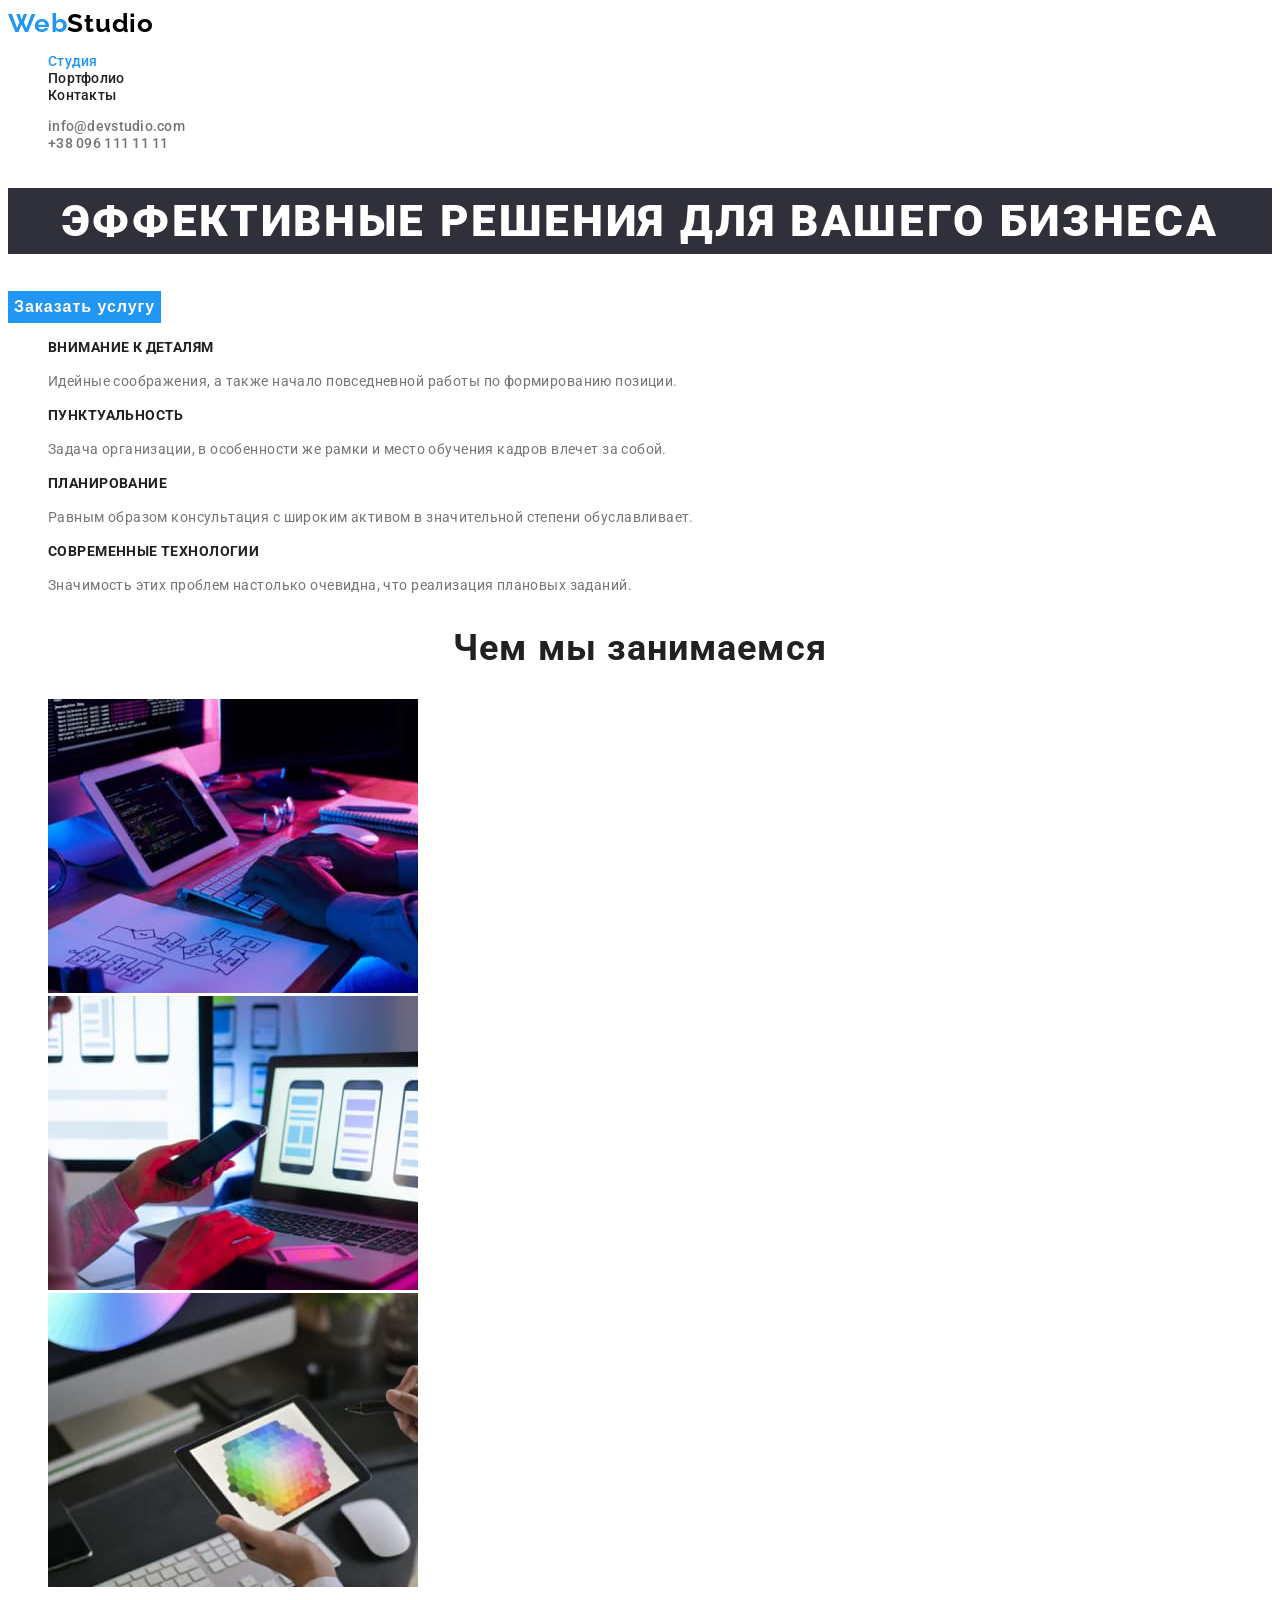
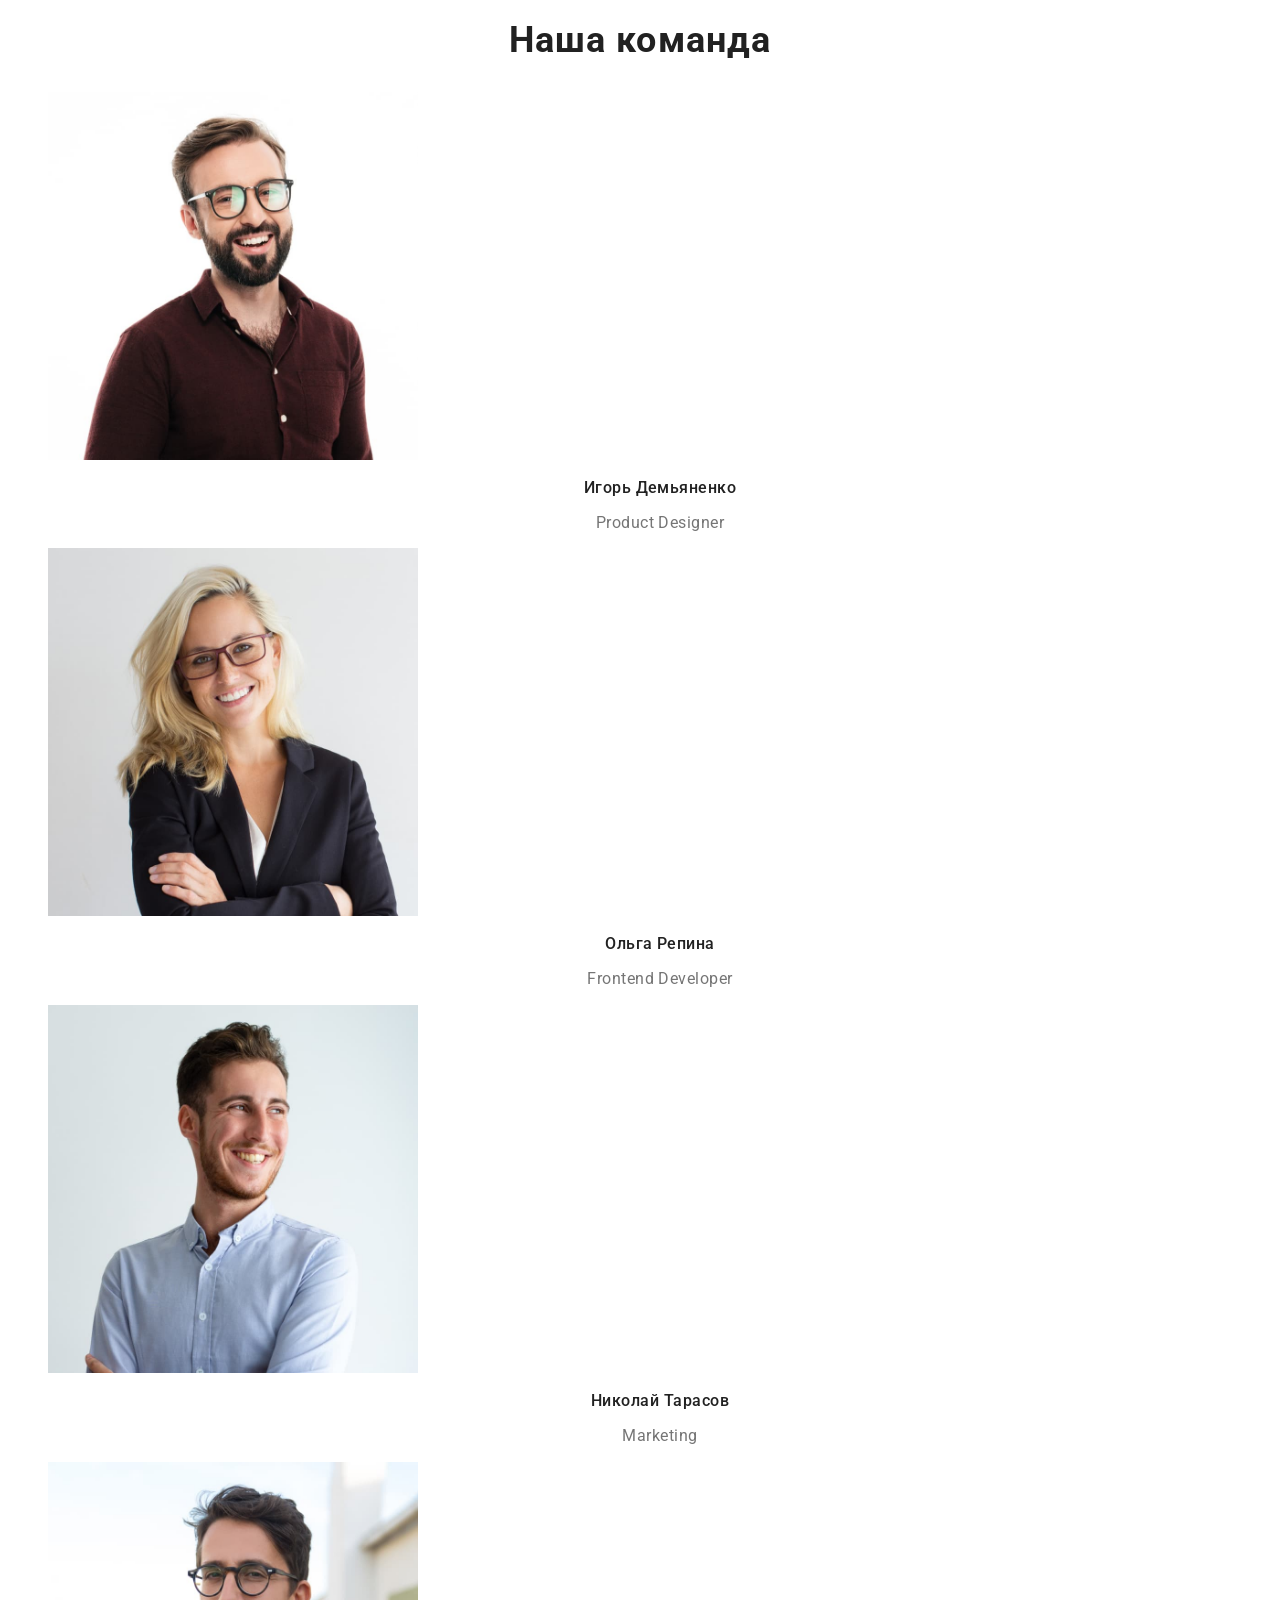
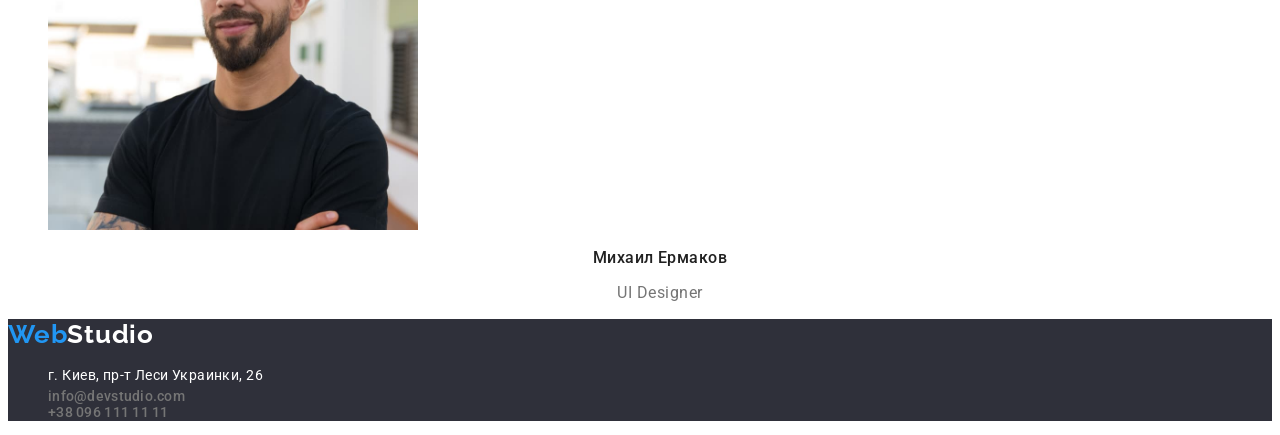
==== index.html @ 2f98281a "Fixed bugs" ====
<!DOCTYPE html>
<html lang="ru">

<head>
    <meta charset="UTF-8" />
    <meta http-equiv="X-UA-Compatible" content="IE=edge" />
    <meta name="viewport" content="width=device-width, initial-scale=1.0" />
    <title>Студія</title>
    <link rel="preconnect" href="https://fonts.googleapis.com" />
    <link rel="preconnect" href="https://fonts.gstatic.com" crossorigin />
    <link href="https://fonts.googleapis.com/css2?family=Raleway:wght@700&family=Roboto:wght@400;500;700;900&display=swap"
        rel="stylesheet" />
    <link rel="stylesheet" href="./css/styles.css" />
</head>

<body>
    <!-- HEADER-->
    <header class="page-header">
        <nav class="page-nav">
            <a class="logo-link link" href="index.html" lang="en">Web<span class="logo-heater">Studio</span></a>
            <ul class="menu list">
                <li class="menu-item"><a class="menu-link current list link" href="index.html">Студия</a></li>
                <li class="menu-item"><a class="menu-link list link" href="portfolio.html">Портфолио</a></li>
                <li class="menu-item"><a class="menu-link list link" href="contact.html">Контакты</a></li>
            </ul>
        </nav>

        <ul class="list">
            <li><a class="contact-list link" href="mailto:info@devstudio.com">info@devstudio.com</a></li>
            <li><a class="contact-list link " href="tel:+380961111111">+38 096 111 11 11</a></li>
        </ul>
    </header>
    <!--MAIN-->
    <main>
        <!--HERO-->
        <section>
            <h1 class="hero-title">Эффективные решения для вашего бизнеса</h1>
            <button class="modal-btn" type="button">Заказать услугу</button>
        </section>
        <!--ABOUT-->
        <section class="about" >
            <h2 class="about-title"></h2>
            <ul class="about-list list">
                <li>
                    <h3 class="about-titile-item">Внимание к деталям</h3>
                    <p class="about-paragraph">Идейные соображения, а также начало повседневной работы по формированию позиции.</p>
                </li>
                <li>
                    <h3 class="about-titile-item">Пунктуальность</h3>
                    <p class="about-paragraph">Задача организации, в особенности же рамки и место обучения кадров влечет за собой.</p>
                </li>
                <li>
                    <h3 class="about-titile-item">Планирование</h3>
                    <p class="about-paragraph">Равным образом консультация с широким активом в значительной степени обуславливает.</p>
                </li>
                <li>
                    <h3 class="about-titile-item">Современные технологии</h3>
                    <p class="about-paragraph">Значимость этих проблем настолько очевидна, что реализация плановых заданий.</p>
                </li>
            </ul>
        </section>
        <!--WORK-->
        <section>
            <h2 class="work-team-titile">Чем мы занимаемся</h2>
            <ul class="list">
                <li>
                    <img class="work-img" src="./images/about/img0.jpg" alt="человек печатает на компьютере" width="370px" height="294px">
                </li>
                <li>
                    <img class="work-img" src="./images/about/img1.jpg" alt="человек печатает на компьютере и смотрит на смартфон" width="370px" height="294px">
                </li>
                <li>
                    <img class="work-img" src="./images/about/img2.jpg" alt="человек рисует на планшете" width="370px" height="294px">
                </li>
            </ul>
        </section>
        <!--TEAM-->
        <section>
            <h2 class="work-team-titile">Наша команда</h2>
            <ul class="list">
                <li>
                    <img class="team-img" src="./images/team/igor.jpg" alt="Фото Игорь Демьяненко" width="370px" height="368px"/>
                    <h3 class="team-titile">Игорь Демьяненко</h3>
                    <p class="team-paragraph" lang="en">Product Designer</p>
                </li>
                <li>
                    <img class="team-img" src="./images/team/olga.jpg" alt="Фото Ольга Репина" width="370px" height="368px"/>
                    <h3 class="team-titile">Ольга Репина</h3>
                    <p class="team-paragraph" lang="en">Frontend Developer</p>
                </li>
                <li>
                    <img class="team-img" src="./images/team/nikolay.jpg" alt="Фото Николай Тарасов" width="370px" height="368px"/>
                    <h3 class="team-titile">Николай Тарасов</h3>
                    <p class="team-paragraph" lang="en">Marketing</p>
                </li>
                <li>
                    <img class="team-img" src="./images/team/mixail.jpg" alt="Фото Михаил Ермаков" width="370px" height="368px"/>
                    <h3 class="team-titile">Михаил Ермаков</h3>
                    <p class="team-paragraph" lang="en">UI Designer</p>
                </li>
            </ul>
        </section>
    </main>
    <!--FOOTER-->
    <footer class="footer-text">
        <a class="logo-link link" href="index.html" lang="en">Web<span class="logo-footer">Studio</span></a>
        <address class="">
            <ul class="list">
                <li><a class="contact-adress list link" href="https://goo.gl/maps/ARjSeqXz5D1srHnS8" target="_blank" rel="noopener noreferrer">г. Киев, пр-т Леси Украинки, 26</a></li>
                <li><a class="contact-list list link" href="mailto:info@devstudio.com">info@devstudio.com</a></li>
                <li><a class="contact-list list link" href="tel:+380961111111">+38 096 111 11 11</a></li>
            </ul>
        </address>
    </footer>
</body>

</html>
---- css/styles.css ----
:root {
    --primary-font: 'Roboto',sans-serif;
    --secondary-font: 'Raleway', sans-serif;
    --primary-text-color: #212121;
    --secondary-text-color: #757575;
    --ternary-text-color: #FFFFFF;
    --quaternary-text-color: #2196F3;
    --primary-background: #FFFFFF;
    --secondary-background: #2F303A;
    --ternary-bacground: #2196F3;
    --quaternary-bacground: #000000;
}

.list {
    list-style: none;
}

.link {
    text-decoration: none;
}
/* ============ INDEX.HTML==============*/

/* BODY */
body {
    font-family: var(--primary-font);
    font-size: 14px;
    letter-spacing: 0.03em;
}
/* ================= HEADER ================= */

.logo-link {
    font-family: var(--secondary-font);
    font-weight: 700;
    font-size: 26px;
    line-height: 1.19;
    letter-spacing: 0.03em;
    color: var(--ternary-bacground);
}

.logo-heater{
    color: var(--quaternary-bacground);
}

.menu-link {
    font-weight: 500;
    font-size: 14px;
    line-height: 1.14;
    letter-spacing: 0.02em;
    color: var(--primary-text-color);
    list-style: none;
    text-decoration: none;
}

.menu-link:hover, 
.menu-link:focus {
    color: var(--quaternary-text-color);
}

.menu-link.current {
    color: var(--quaternary-text-color);
}

.contact-list {
    font-style: normal;
    font-weight: 500;
    font-size: 14px;
    line-height: 1.14;
    letter-spacing: 0.02em;
    color: var(--secondary-text-color);

}

.contact-list:hover,
.contact-list:focus {
    color: var(--quaternary-text-color);
}

/* ================= /HEADER  ================= */

/* =================  MAIN  ================= */

/*  ================= HERO  ================= */
.hero-title {
    font-weight: 900;
    font-size: 44px;
    line-height: 1.5;
    letter-spacing: 0.06em;
    text-transform: uppercase;
    text-align: center;
    color: var(--ternary-text-color);
    background: var(--secondary-background);
}

.modal-btn {
    font-weight: 700;
    font-size: 16px;
    line-height: 1.87;
    display: flex;
    align-items: center;
    text-align: center;
    letter-spacing: 0.06em;
    color: var(--ternary-text-color);
    background: var(--ternary-bacground);
    cursor:pointer;
    border-style: none;
}

/*  ================= /HERO  ================= */

/*  ================= ABOUT  ================= */
.about-titel {
    display: none;
}

.about-titile-item {
    font-weight: 700;
    font-size: 14px;
    line-height: 1.14;
    letter-spacing: 0.03em;
    text-transform: uppercase;
    color: var(--primary-text-color);
}

.about-paragraph {
    font-size: 14px;
    line-height: 1.71;
    letter-spacing: 0.03em;
    color: var(--secondary-text-color);
}
/*  ================= /ABOUT  =================*/

/*  ================= WORK  =================*/
.work-team-titile {
    font-weight: 700;
    font-size: 36px;
    line-height: 1.16;
    text-align: center;
    letter-spacing: 0.03em;
    color: var(--primary-text-color);
}

/*  ================= /WORK  =================*/

/* ================= TEAM  ================= */
.team-titile {
    font-weight: 500;
    font-size: 16px;
    line-height: 1.18;
    text-align: center;
    letter-spacing: 0.03em;
    color: var(--primary-text-color);
}

.team-paragraph{
    font-size: 16px;
    line-height: 1.18;
    text-align: center;
    letter-spacing: 0.03em;
    color: var(--secondary-text-color);
}
/* ================= /TEAM  ================= */
/*  ================= /MAIN  ================= */
/* /BODY */

/*  ================= FOOTER  ================= */
.footer-text {
    list-style: none;
    text-decoration: none;
    background: var(--secondary-background);
}

.logo-footer {
    color: var(--ternary-text-color);
}

.contact-adress {
    font-style: normal;
    font-size: 14px;
    line-height: 1.71;
    letter-spacing: 0.03em;
    color: var(--ternary-text-color);
}

.contact-adress:hover,
.contact-adress:focus {
    color: var(--quaternary-text-color);
}
/*  ================= /FOOTER  =================*/
/* ============ /INDEX.html ============ */

/* ============ PORTFOLIO.html ============ */

.menu-btn {
    font-weight: 500;
    font-size: 16px;
    line-height: 1.62;
    text-align: center;
    letter-spacing: 0.03em;
    color: var(--primary-text-color);
    cursor: pointer;
    border-style: none;
}

.menu-btn:hover,
.menu-btn:focus {
    color: var(--ternary-text-color);
    background: var(--quaternary-text-color);
}

/* ============ PORTFOLIO ============ */ 
.portfolio-titile {
    font-weight: 700;
    font-size: 18px;
    line-height: 2;
    letter-spacing: 0.06em;
    color: var(--primary-text-color);
    text-decoration: none;
}

.portfolio-paragraph {
    font-size: 16px;
    line-height: 1.67;
    letter-spacing: 0.03em;
    color: var(--secondary-text-color);
    text-decoration: none;
}

/* ============ /PORTFOLIO.html ============ */
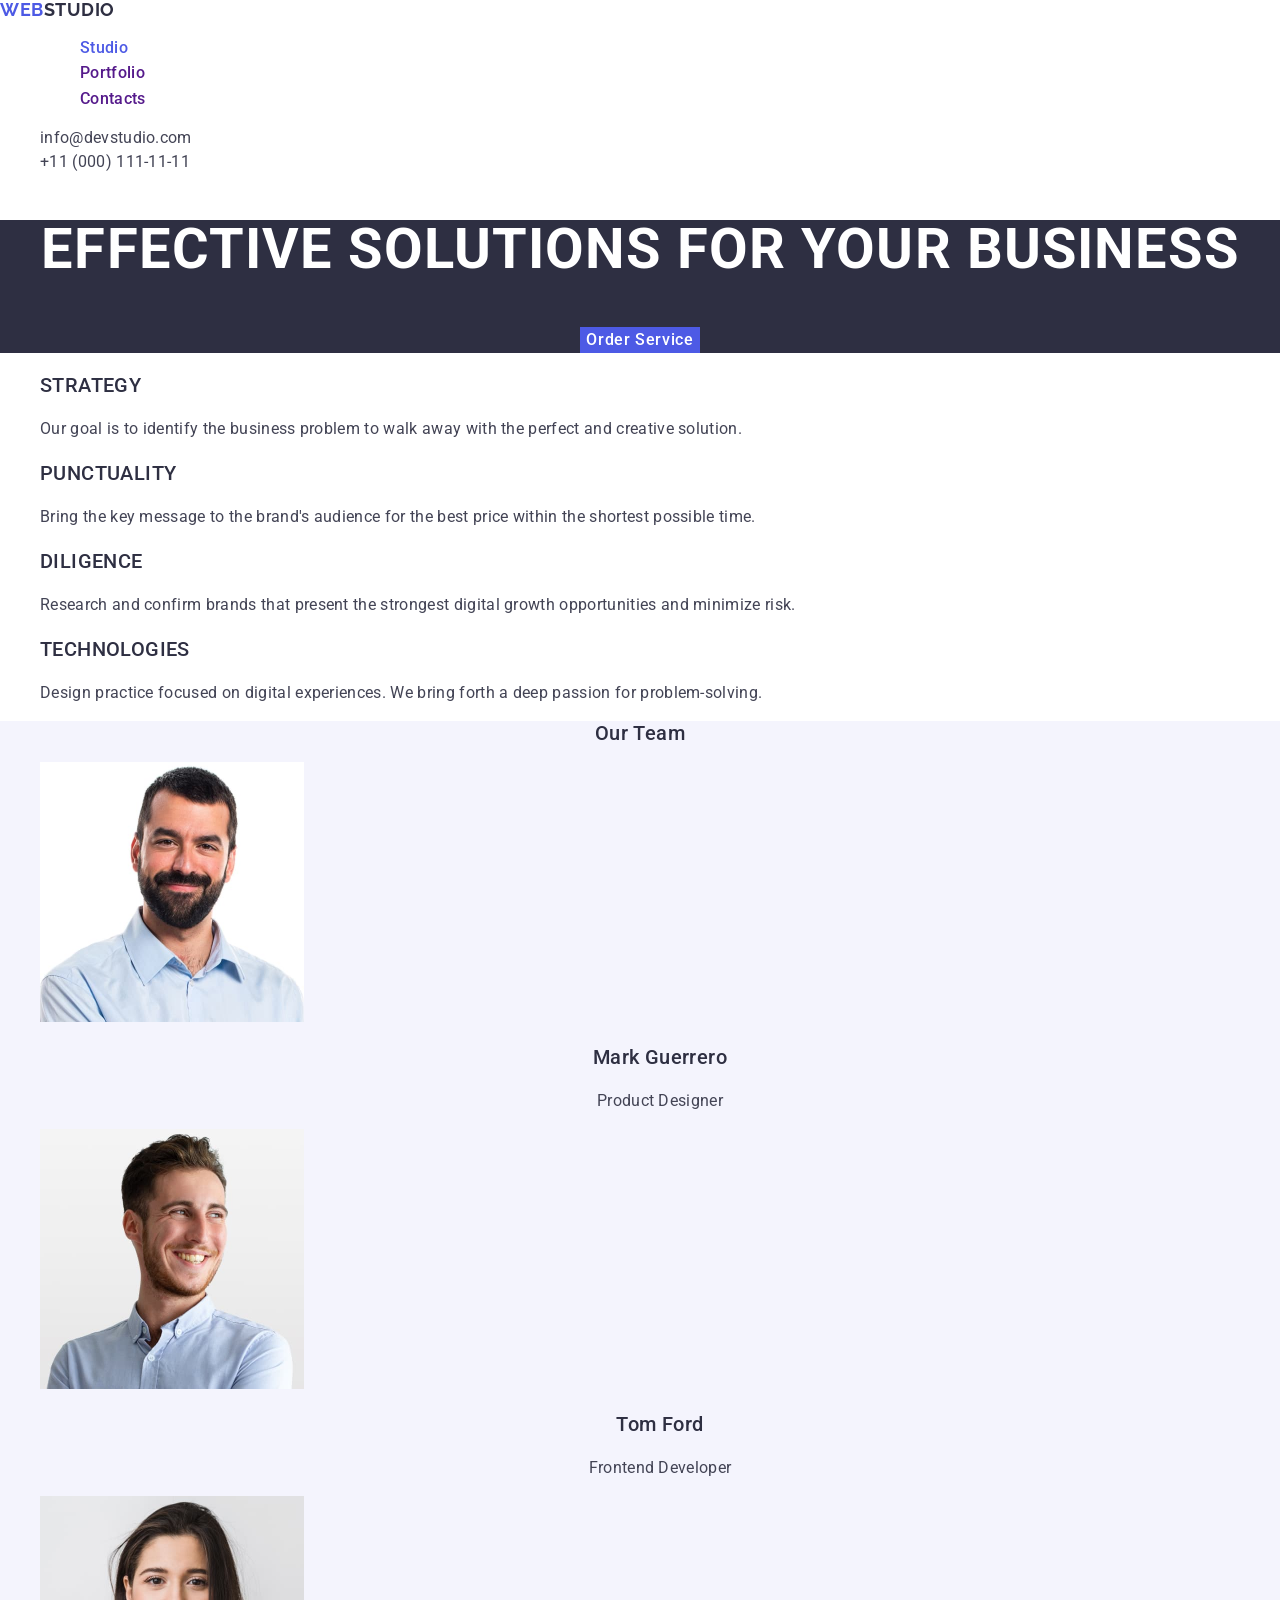
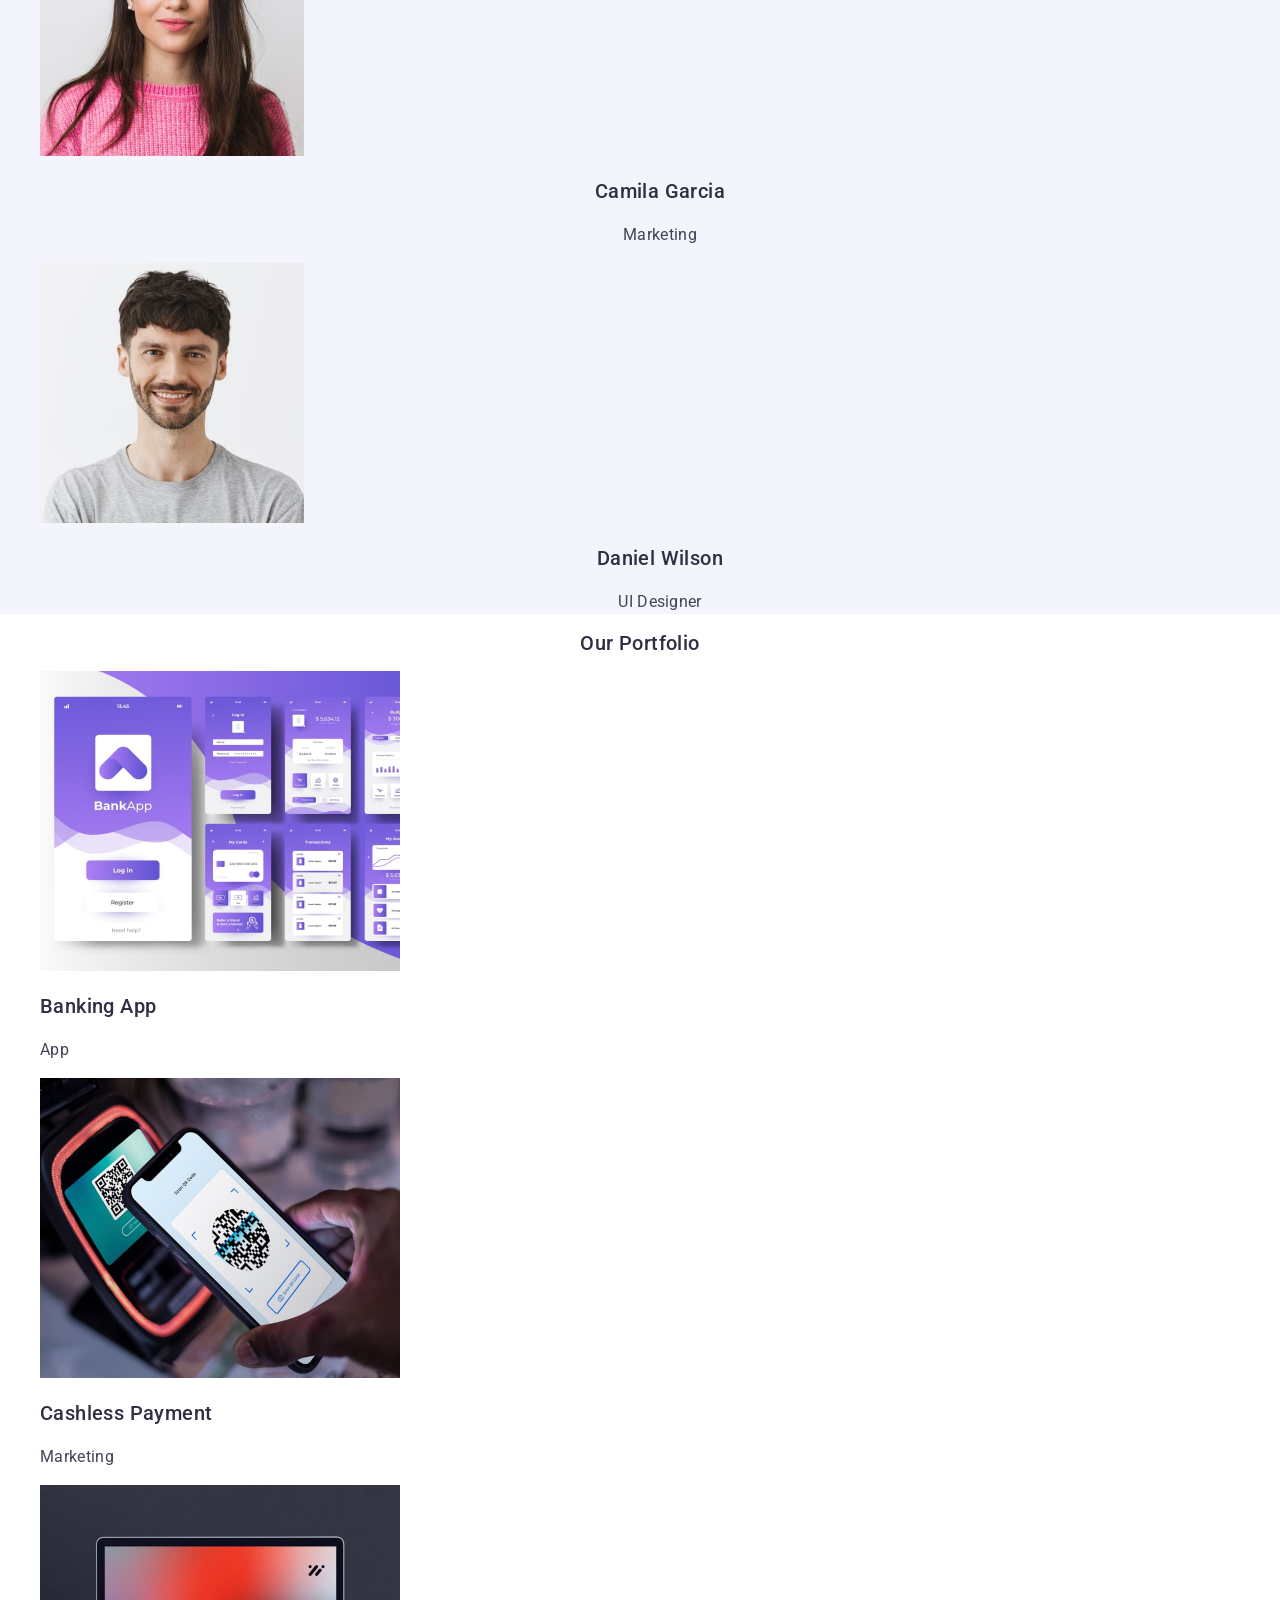
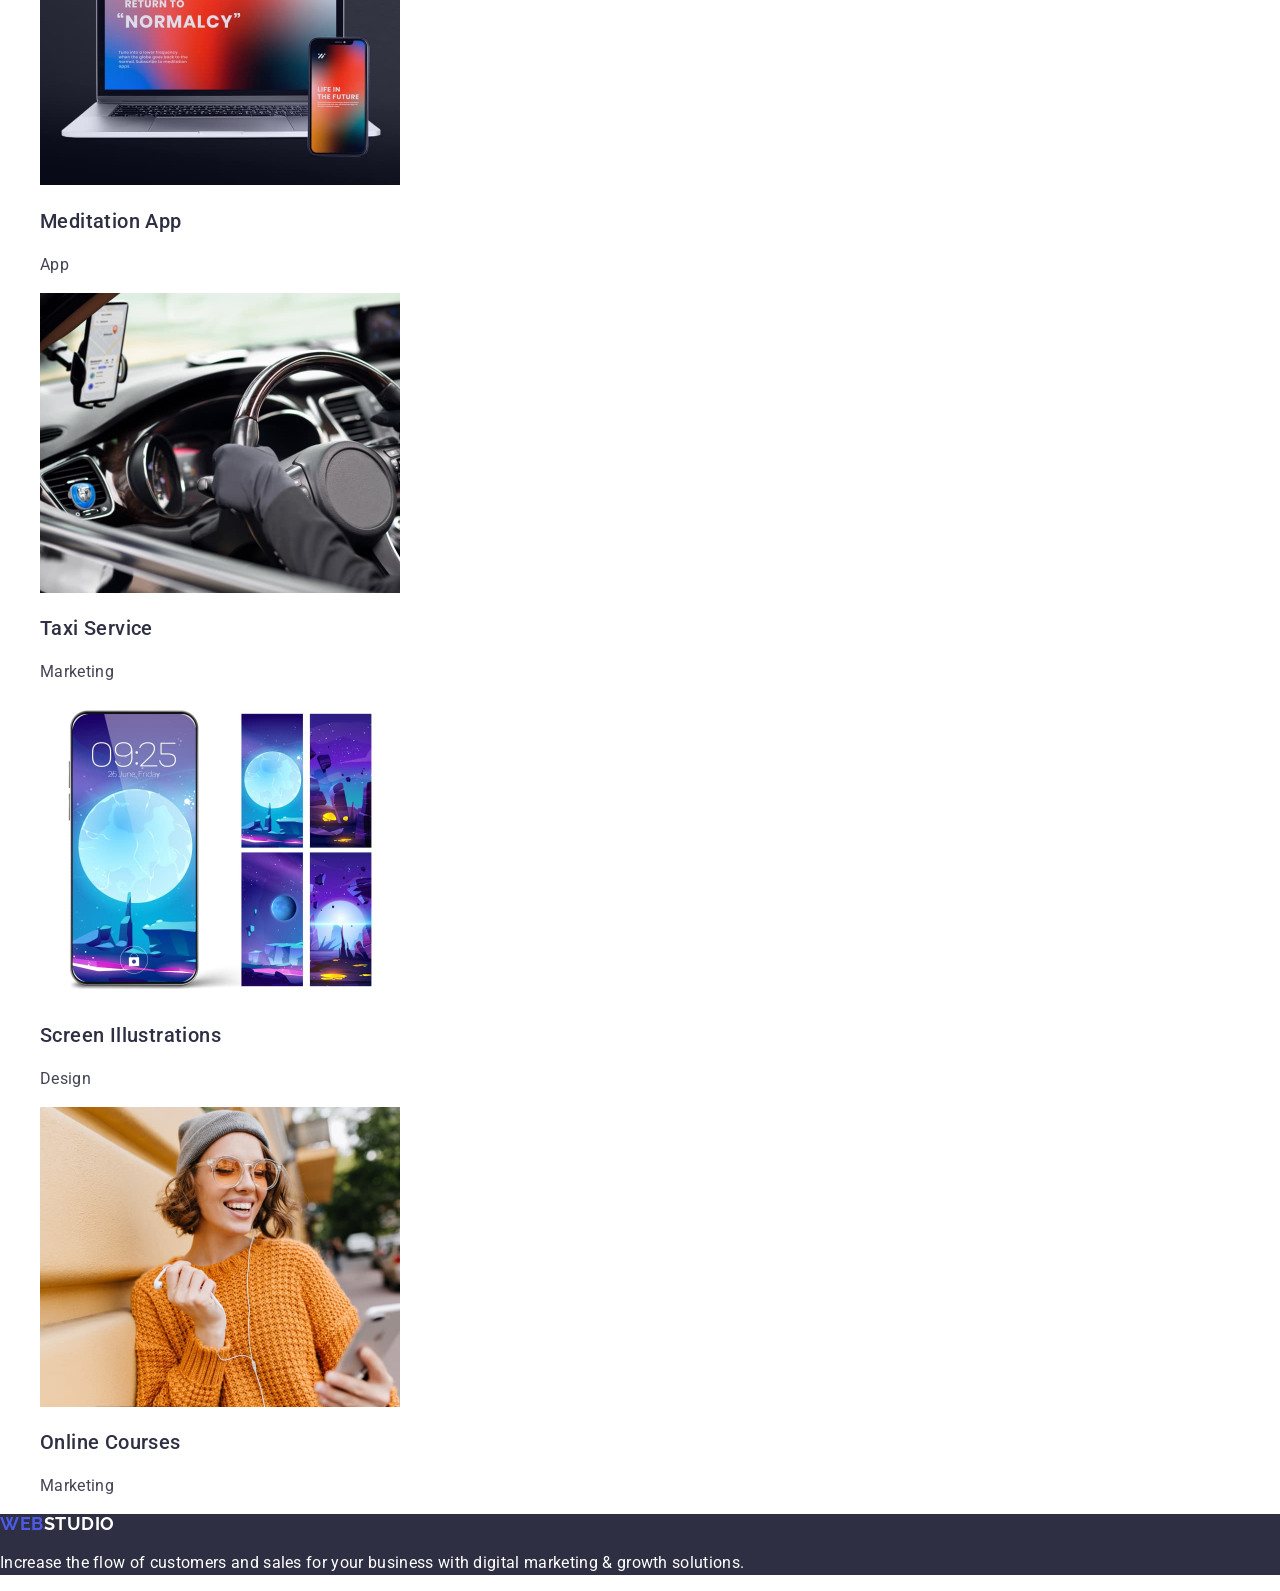
==== commit 114e6206: "add files" ====
--- a/index.html
+++ b/index.html
@@ -1,117 +1,232 @@
 <!DOCTYPE html>
-<html lang="ru">
-
-<head>
+<html lang="en">
+  <head>
     <meta charset="UTF-8" />
     <meta http-equiv="X-UA-Compatible" content="IE=edge" />
     <meta name="viewport" content="width=device-width, initial-scale=1.0" />
-    <title>Студія</title>
+    <title>Studio</title>
+    <link
+      rel="stylesheet"
+      href="https://cdn.jsdelivr.net/npm/modern-normalize@1.1.0/modern-normalize.min.css"
+    />
     <link rel="preconnect" href="https://fonts.googleapis.com" />
     <link rel="preconnect" href="https://fonts.gstatic.com" crossorigin />
-    <link href="https://fonts.googleapis.com/css2?family=Raleway:wght@700&family=Roboto:wght@400;500;700;900&display=swap"
-        rel="stylesheet" />
+    <link
+      href="https://fonts.googleapis.com/css2?family=Raleway:wght@700&family=Roboto:wght@400;500;700&display=swap"
+      rel="stylesheet"
+    />
     <link rel="stylesheet" href="./css/styles.css" />
-</head>
-
-<body>
+  </head>
+
+  <body>
     <!-- HEADER-->
     <header class="page-header">
-        <nav class="page-nav">
-            <a class="logo-link link" href="index.html" lang="en">Web<span class="logo-heater">Studio</span></a>
+      <nav class="page-nav">
+        <a class="logo-link link" href="index.html" lang="en">Web<span class="logo-heater">Studio</span></a>
             <ul class="menu list">
-                <li class="menu-item"><a class="menu-link current list link" href="index.html">Студия</a></li>
-                <li class="menu-item"><a class="menu-link list link" href="portfolio.html">Портфолио</a></li>
-                <li class="menu-item"><a class="menu-link list link" href="contact.html">Контакты</a></li>
-            </ul>
-        </nav>
-
+        <ul class="menu list">
+          <li class="menu-item">
+            <a class="menu-link current list link" href="">Studio</a>
+          </li>
+          <li class="menu-item">
+            <a class="menu-link list link" href="">Portfolio</a>
+          </li>
+          <li class="menu-item">
+            <a class="menu-link list link" href="">Contacts</a>
+          </li>
+        </ul>
+      </nav>
+
+      <address>
         <ul class="list">
-            <li><a class="contact-list link" href="mailto:info@devstudio.com">info@devstudio.com</a></li>
-            <li><a class="contact-list link " href="tel:+380961111111">+38 096 111 11 11</a></li>
-        </ul>
+          <li>
+            <a class="contact-list link" href="mailto:info@devstudio.com"
+              >info@devstudio.com</a
+            >
+          </li>
+          <li>
+            <a class="contact-list link" href="tel:+110001111111"
+              >+11 (000) 111-11-11</a
+            >
+          </li>
+        </ul>
+      </address>
     </header>
+
     <!--MAIN-->
     <main>
-        <!--HERO-->
-        <section>
-            <h1 class="hero-title">Эффективные решения для вашего бизнеса</h1>
-            <button class="modal-btn" type="button">Заказать услугу</button>
-        </section>
-        <!--ABOUT-->
-        <section class="about" >
-            <h2 class="about-title"></h2>
-            <ul class="about-list list">
-                <li>
-                    <h3 class="about-titile-item">Внимание к деталям</h3>
-                    <p class="about-paragraph">Идейные соображения, а также начало повседневной работы по формированию позиции.</p>
-                </li>
-                <li>
-                    <h3 class="about-titile-item">Пунктуальность</h3>
-                    <p class="about-paragraph">Задача организации, в особенности же рамки и место обучения кадров влечет за собой.</p>
-                </li>
-                <li>
-                    <h3 class="about-titile-item">Планирование</h3>
-                    <p class="about-paragraph">Равным образом консультация с широким активом в значительной степени обуславливает.</p>
-                </li>
-                <li>
-                    <h3 class="about-titile-item">Современные технологии</h3>
-                    <p class="about-paragraph">Значимость этих проблем настолько очевидна, что реализация плановых заданий.</p>
-                </li>
-            </ul>
-        </section>
-        <!--WORK-->
-        <section>
-            <h2 class="work-team-titile">Чем мы занимаемся</h2>
-            <ul class="list">
-                <li>
-                    <img class="work-img" src="./images/about/img0.jpg" alt="человек печатает на компьютере" width="370px" height="294px">
-                </li>
-                <li>
-                    <img class="work-img" src="./images/about/img1.jpg" alt="человек печатает на компьютере и смотрит на смартфон" width="370px" height="294px">
-                </li>
-                <li>
-                    <img class="work-img" src="./images/about/img2.jpg" alt="человек рисует на планшете" width="370px" height="294px">
-                </li>
-            </ul>
-        </section>
-        <!--TEAM-->
-        <section>
-            <h2 class="work-team-titile">Наша команда</h2>
-            <ul class="list">
-                <li>
-                    <img class="team-img" src="./images/team/igor.jpg" alt="Фото Игорь Демьяненко" width="370px" height="368px"/>
-                    <h3 class="team-titile">Игорь Демьяненко</h3>
-                    <p class="team-paragraph" lang="en">Product Designer</p>
-                </li>
-                <li>
-                    <img class="team-img" src="./images/team/olga.jpg" alt="Фото Ольга Репина" width="370px" height="368px"/>
-                    <h3 class="team-titile">Ольга Репина</h3>
-                    <p class="team-paragraph" lang="en">Frontend Developer</p>
-                </li>
-                <li>
-                    <img class="team-img" src="./images/team/nikolay.jpg" alt="Фото Николай Тарасов" width="370px" height="368px"/>
-                    <h3 class="team-titile">Николай Тарасов</h3>
-                    <p class="team-paragraph" lang="en">Marketing</p>
-                </li>
-                <li>
-                    <img class="team-img" src="./images/team/mixail.jpg" alt="Фото Михаил Ермаков" width="370px" height="368px"/>
-                    <h3 class="team-titile">Михаил Ермаков</h3>
-                    <p class="team-paragraph" lang="en">UI Designer</p>
-                </li>
-            </ul>
-        </section>
+      <!--HERO-->
+      <section class="hero">
+        <h1 class="hero-title">Effective Solutions for Your Business</h1>
+        <button class="modal-btn" type="button">Order Service</button>
+      </section>
+
+      <!--ABOUT-->
+      <section class="about">
+        <h2 class="about-title">Our Services</h2>
+        <ul class="about-list list">
+          <li>
+            <h3 class="about-title-item">Strategy</h3>
+            <p class="about-paragraph">
+              Our goal is to identify the business problem to walk away with the
+              perfect and creative solution.
+            </p>
+          </li>
+          <li>
+            <h3 class="about-title-item">Punctuality</h3>
+            <p class="about-paragraph">
+              Bring the key message to the brand's audience for the best price
+              within the shortest possible time.
+            </p>
+          </li>
+          <li>
+            <h3 class="about-title-item">Diligence</h3>
+            <p class="about-paragraph">
+              Research and confirm brands that present the strongest digital
+              growth opportunities and minimize risk.
+            </p>
+          </li>
+          <li>
+            <h3 class="about-title-item">Technologies</h3>
+            <p class="about-paragraph">
+              Design practice focused on digital experiences. We bring forth a
+              deep passion for problem-solving.
+            </p>
+          </li>
+        </ul>
+      </section>
+
+      <!--TEAM-->
+      <section class="team">
+        <h2 class="team-title">Our Team</h2>
+        <ul class="list">
+          <li>
+            <img
+              class="team-img"
+              src="./images/team/mark.jpg"
+              alt="Photo Mark Guerrero"
+              width="264"
+              height="260"
+            />
+            <h3 class="team-title">Mark Guerrero</h3>
+            <p class="team-paragraph">Product Designer</p>
+          </li>
+          <li>
+            <img
+              class="team-img"
+              src="./images/team/tom.jpg"
+              alt="Photo Tom Ford"
+              width="264"
+              height="260"
+            />
+            <h3 class="team-title">Tom Ford</h3>
+            <p class="team-paragraph">Frontend Developer</p>
+          </li>
+          <li>
+            <img
+              class="team-img"
+              src="./images/team/camila.jpg"
+              alt="Photo Camila Garcia"
+              width="264"
+              height="260"
+            />
+            <h3 class="team-title">Camila Garcia</h3>
+            <p class="team-paragraph">Marketing</p>
+          </li>
+          <li>
+            <img
+              class="team-img"
+              src="./images/team/daniel.jpg"
+              alt="Photo Daniel Wilson"
+              width="264"
+              height="260"
+            />
+            <h3 class="team-title">Daniel Wilson</h3>
+            <p class="team-paragraph">UI Designer</p>
+          </li>
+        </ul>
+      </section>
+
+      <!--PORTFOLIO-->
+      <section>
+        <h2 class="team-title">Our Portfolio</h2>
+        <ul class="list link">
+          <li>
+            <img
+              class="portfolio-img"
+              src="./images/portfolio/banking_app.jpg"
+              alt="Photo Banking App"
+              width="360"
+              height="300"
+            />
+            <h3 class="portfolio-title list">Banking App</h3>
+            <p class="portfolio-paragraph">App</p>
+          </li>
+          <li>
+            <img
+              class="portfolio-img"
+              src="./images/portfolio/cashless_payment.jpg"
+              alt="Photo Cashless Payment"
+              width="360"
+              height="300"
+            />
+            <h3 class="portfolio-title list">Cashless Payment</h3>
+            <p class="portfolio-paragraph">Marketing</p>
+          </li>
+          <li>
+            <img
+              class="portfolio-img"
+              src="./images/portfolio/meditation_app.jpg"
+              alt="Photo Meditation App"
+              width="360"
+              height="300"
+            />
+            <h3 class="portfolio-title list">Meditation App</h3>
+            <p class="portfolio-paragraph">App</p>
+          </li>
+          <li>
+            <img
+              class="portfolio-img"
+              src="./images/portfolio/taxi_service.jpg"
+              alt="Photo Taxi Service"
+              width="360"
+              height="300"
+            />
+            <h3 class="portfolio-title list">Taxi Service</h3>
+            <p class="portfolio-paragraph">Marketing</p>
+          </li>
+          <li>
+            <img
+              class="portfolio-img"
+              src="./images/portfolio/screen_illustrations.jpg"
+              alt="Photo Screen Illustrations"
+              width="360"
+              height="300"
+            />
+            <h3 class="portfolio-title list">Screen Illustrations</h3>
+            <p class="portfolio-paragraph">Design</p>
+          </li>
+          <li>
+            <img
+              class="portfolio-img"
+              src="./images/portfolio/online_courses.jpg"
+              alt="Photo girl with phone and headphones"
+              width="360"
+              height="300"
+            />
+            <h3 class="portfolio-title list">Online Courses</h3>
+            <p class="portfolio-paragraph">Marketing</p>
+          </li>
+        </ul>
+      </section>
     </main>
+
     <!--FOOTER-->
-    <footer class="footer-text">
-        <a class="logo-link link" href="index.html" lang="en">Web<span class="logo-footer">Studio</span></a>
-        <address class="">
-            <ul class="list">
-                <li><a class="contact-adress list link" href="https://goo.gl/maps/ARjSeqXz5D1srHnS8" target="_blank" rel="noopener noreferrer">г. Киев, пр-т Леси Украинки, 26</a></li>
-                <li><a class="contact-list list link" href="mailto:info@devstudio.com">info@devstudio.com</a></li>
-                <li><a class="contact-list list link" href="tel:+380961111111">+38 096 111 11 11</a></li>
-            </ul>
-        </address>
+    <footer class="footer">
+      <a class="logo-link link" href="index.html" lang="en">Web<span class="logo-footer">Studio</span></a>
+      <p class="footer-text">
+        Increase the flow of customers and sales for your business with digital marketing & growth solutions.
+      </p>
     </footer>
-</body>
-
-</html>+  </body>
+</html>
--- a/css/styles.css
+++ b/css/styles.css
@@ -1,78 +1,79 @@
 :root {
-    --primary-font: 'Roboto',sans-serif;
-    --secondary-font: 'Raleway', sans-serif;
-    --primary-text-color: #212121;
-    --secondary-text-color: #757575;
-    --ternary-text-color: #FFFFFF;
-    --quaternary-text-color: #2196F3;
-    --primary-background: #FFFFFF;
-    --secondary-background: #2F303A;
-    --ternary-bacground: #2196F3;
-    --quaternary-bacground: #000000;
+  --primary-font: 'Roboto', sans-serif;
+  --secondary-font: 'Raleway', sans-serif;
+  --primary-text-color: #2e2f42;
+  --secondary-text-color: #434455;
+  --ternary-text-color: #ffffff;
+  --quaternary-text-color: #4d5ae5;
+  --primary-background: #ffffff;
+  --secondary-background: #2e2f42;
+  --ternary-bacground: #4d5ae5;
+  --quaternary-bacground: #000000;
 }
 
 .list {
-    list-style: none;
+  list-style: none;
 }
 
 .link {
-    text-decoration: none;
+  text-decoration: none;
 }
 /* ============ INDEX.HTML==============*/
 
 /* BODY */
 body {
-    font-family: var(--primary-font);
-    font-size: 14px;
-    letter-spacing: 0.03em;
+  font-family: var(--primary-font);
+  font-size: 14px;
+  letter-spacing: 0.03em;
+  color: var(--primary-text-color);
+  background-color: var(--primary-background);
 }
 /* ================= HEADER ================= */
 
 .logo-link {
-    font-family: var(--secondary-font);
-    font-weight: 700;
-    font-size: 26px;
-    line-height: 1.19;
-    letter-spacing: 0.03em;
-    color: var(--ternary-bacground);
-}
-
-.logo-heater{
-    color: var(--quaternary-bacground);
+  font-family: var(--secondary-font);
+  font-weight: 700;
+  font-size: 18px;
+  line-height: 1.16;
+  letter-spacing: 0.03em;
+  color: var(--quaternary-text-color);
+  text-transform: uppercase;
+}
+
+.logo-heater {
+  color: var(--primary-text-color);
 }
 
 .menu-link {
-    font-weight: 500;
-    font-size: 14px;
-    line-height: 1.14;
-    letter-spacing: 0.02em;
-    color: var(--primary-text-color);
-    list-style: none;
-    text-decoration: none;
-}
-
-.menu-link:hover, 
+  font-weight: 500;
+  font-size: 16px;
+  line-height: 1.6;
+  letter-spacing: 0.02em;
+  list-style: none;
+  text-decoration: none;
+}
+
+.menu-link:hover,
 .menu-link:focus {
-    color: var(--quaternary-text-color);
+  color: var(--quaternary-text-color);
 }
 
 .menu-link.current {
-    color: var(--quaternary-text-color);
+  color: var(--quaternary-text-color);
 }
 
 .contact-list {
-    font-style: normal;
-    font-weight: 500;
-    font-size: 14px;
-    line-height: 1.14;
-    letter-spacing: 0.02em;
-    color: var(--secondary-text-color);
-
+  font-style: normal;
+  font-weight: 400;
+  font-size: 16px;
+  line-height: 1.5;
+  letter-spacing: 0.02em;
+  color: var(--secondary-text-color);
 }
 
 .contact-list:hover,
 .contact-list:focus {
-    color: var(--quaternary-text-color);
+  color: var(--quaternary-text-color);
 }
 
 /* ================= /HEADER  ================= */
@@ -80,151 +81,123 @@
 /* =================  MAIN  ================= */
 
 /*  ================= HERO  ================= */
+.hero {
+  background: var(--secondary-background);
+}
+
 .hero-title {
-    font-weight: 900;
-    font-size: 44px;
-    line-height: 1.5;
-    letter-spacing: 0.06em;
-    text-transform: uppercase;
-    text-align: center;
-    color: var(--ternary-text-color);
-    background: var(--secondary-background);
+  font-weight: 700;
+  font-size: 56px;
+  line-height: 1.07;
+  letter-spacing: 0.02em;
+  text-transform: uppercase;
+  text-align: center;
+  color: var(--ternary-text-color);
 }
 
 .modal-btn {
-    font-weight: 700;
-    font-size: 16px;
-    line-height: 1.87;
-    display: flex;
-    align-items: center;
-    text-align: center;
-    letter-spacing: 0.06em;
-    color: var(--ternary-text-color);
-    background: var(--ternary-bacground);
-    cursor:pointer;
-    border-style: none;
+  font-weight: 500;
+  font-size: 16px;
+  line-height: 1.5;
+  display: flex;
+  align-items: center;
+  text-align: center;
+  letter-spacing: 0.04em;
+  color: var(--ternary-text-color);
+  background: var(--ternary-bacground);
+  cursor: pointer;
+  border-style: none;
+  margin: 0 auto;
+  display: block;
 }
 
 /*  ================= /HERO  ================= */
-
 /*  ================= ABOUT  ================= */
-.about-titel {
-    display: none;
-}
-
-.about-titile-item {
-    font-weight: 700;
-    font-size: 14px;
-    line-height: 1.14;
-    letter-spacing: 0.03em;
-    text-transform: uppercase;
-    color: var(--primary-text-color);
+.about-title {
+  display: none;
+}
+
+.about-title-item {
+  font-weight: 500;
+  font-size: 20px;
+  line-height: 1.2;
+  letter-spacing: 0.02em;
+  text-transform: uppercase;
 }
 
 .about-paragraph {
-    font-size: 14px;
-    line-height: 1.71;
-    letter-spacing: 0.03em;
-    color: var(--secondary-text-color);
+  font-size: 16px;
+  line-height: 1.5;
+  letter-spacing: 0.02em;
+  color: var(--secondary-text-color);
 }
 /*  ================= /ABOUT  =================*/
-
-/*  ================= WORK  =================*/
-.work-team-titile {
-    font-weight: 700;
-    font-size: 36px;
-    line-height: 1.16;
-    text-align: center;
-    letter-spacing: 0.03em;
-    color: var(--primary-text-color);
-}
-
-/*  ================= /WORK  =================*/
-
 /* ================= TEAM  ================= */
-.team-titile {
-    font-weight: 500;
-    font-size: 16px;
-    line-height: 1.18;
-    text-align: center;
-    letter-spacing: 0.03em;
-    color: var(--primary-text-color);
-}
-
-.team-paragraph{
-    font-size: 16px;
-    line-height: 1.18;
-    text-align: center;
-    letter-spacing: 0.03em;
-    color: var(--secondary-text-color);
+.team {
+  background-color: #f4f4fd;
+}
+
+.team-title {
+  font-weight: 700;
+  font-size: 36px;
+  line-height: 1.11;
+  text-align: center;
+  letter-spacing: 0.02em;
+}
+
+.team-title {
+  font-weight: 500;
+  font-size: 20px;
+  line-height: 1.2;
+  text-align: center;
+  letter-spacing: 0.02em;
+}
+
+.team-paragraph {
+  font-size: 16px;
+  line-height: 1.5;
+  text-align: center;
+  letter-spacing: 0.02em;
+  color: var(--secondary-text-color);
 }
 /* ================= /TEAM  ================= */
+/* ============ PORTFOLIO ============ */
+.portfolio-title {
+  font-weight: 500;
+  font-size: 20px;
+  line-height: 1.2;
+  letter-spacing: 0.02em;
+  text-decoration: none;
+}
+
+.portfolio-paragraph {
+  font-size: 16px;
+  line-height: 1.5;
+  letter-spacing: 0.02em;
+  color: var(--secondary-text-color);
+  text-decoration: none;
+}
+
+/* ============ /PORTFOLIO ============ */
 /*  ================= /MAIN  ================= */
+
+/*  ================= FOOTER  ================= */
+.footer {
+  background: var(--secondary-background);
+}
+
+.logo-footer {
+  color: var(--ternary-text-color);
+}
+
+.footer-text {
+  font-size: 16px;
+  line-height: 1.5;
+  letter-spacing: 0.02em;
+  list-style: none;
+  text-decoration: none;
+  color: var(--ternary-text-color);
+  background: var(--secondary-background);
+}
+/*  ================= /FOOTER  ================= */
 /* /BODY */
-
-/*  ================= FOOTER  ================= */
-.footer-text {
-    list-style: none;
-    text-decoration: none;
-    background: var(--secondary-background);
-}
-
-.logo-footer {
-    color: var(--ternary-text-color);
-}
-
-.contact-adress {
-    font-style: normal;
-    font-size: 14px;
-    line-height: 1.71;
-    letter-spacing: 0.03em;
-    color: var(--ternary-text-color);
-}
-
-.contact-adress:hover,
-.contact-adress:focus {
-    color: var(--quaternary-text-color);
-}
-/*  ================= /FOOTER  =================*/
-/* ============ /INDEX.html ============ */
-
-/* ============ PORTFOLIO.html ============ */
-
-.menu-btn {
-    font-weight: 500;
-    font-size: 16px;
-    line-height: 1.62;
-    text-align: center;
-    letter-spacing: 0.03em;
-    color: var(--primary-text-color);
-    cursor: pointer;
-    border-style: none;
-}
-
-.menu-btn:hover,
-.menu-btn:focus {
-    color: var(--ternary-text-color);
-    background: var(--quaternary-text-color);
-}
-
-/* ============ PORTFOLIO ============ */ 
-.portfolio-titile {
-    font-weight: 700;
-    font-size: 18px;
-    line-height: 2;
-    letter-spacing: 0.06em;
-    color: var(--primary-text-color);
-    text-decoration: none;
-}
-
-.portfolio-paragraph {
-    font-size: 16px;
-    line-height: 1.67;
-    letter-spacing: 0.03em;
-    color: var(--secondary-text-color);
-    text-decoration: none;
-}
-
-/* ============ /PORTFOLIO.html ============ */
-
-
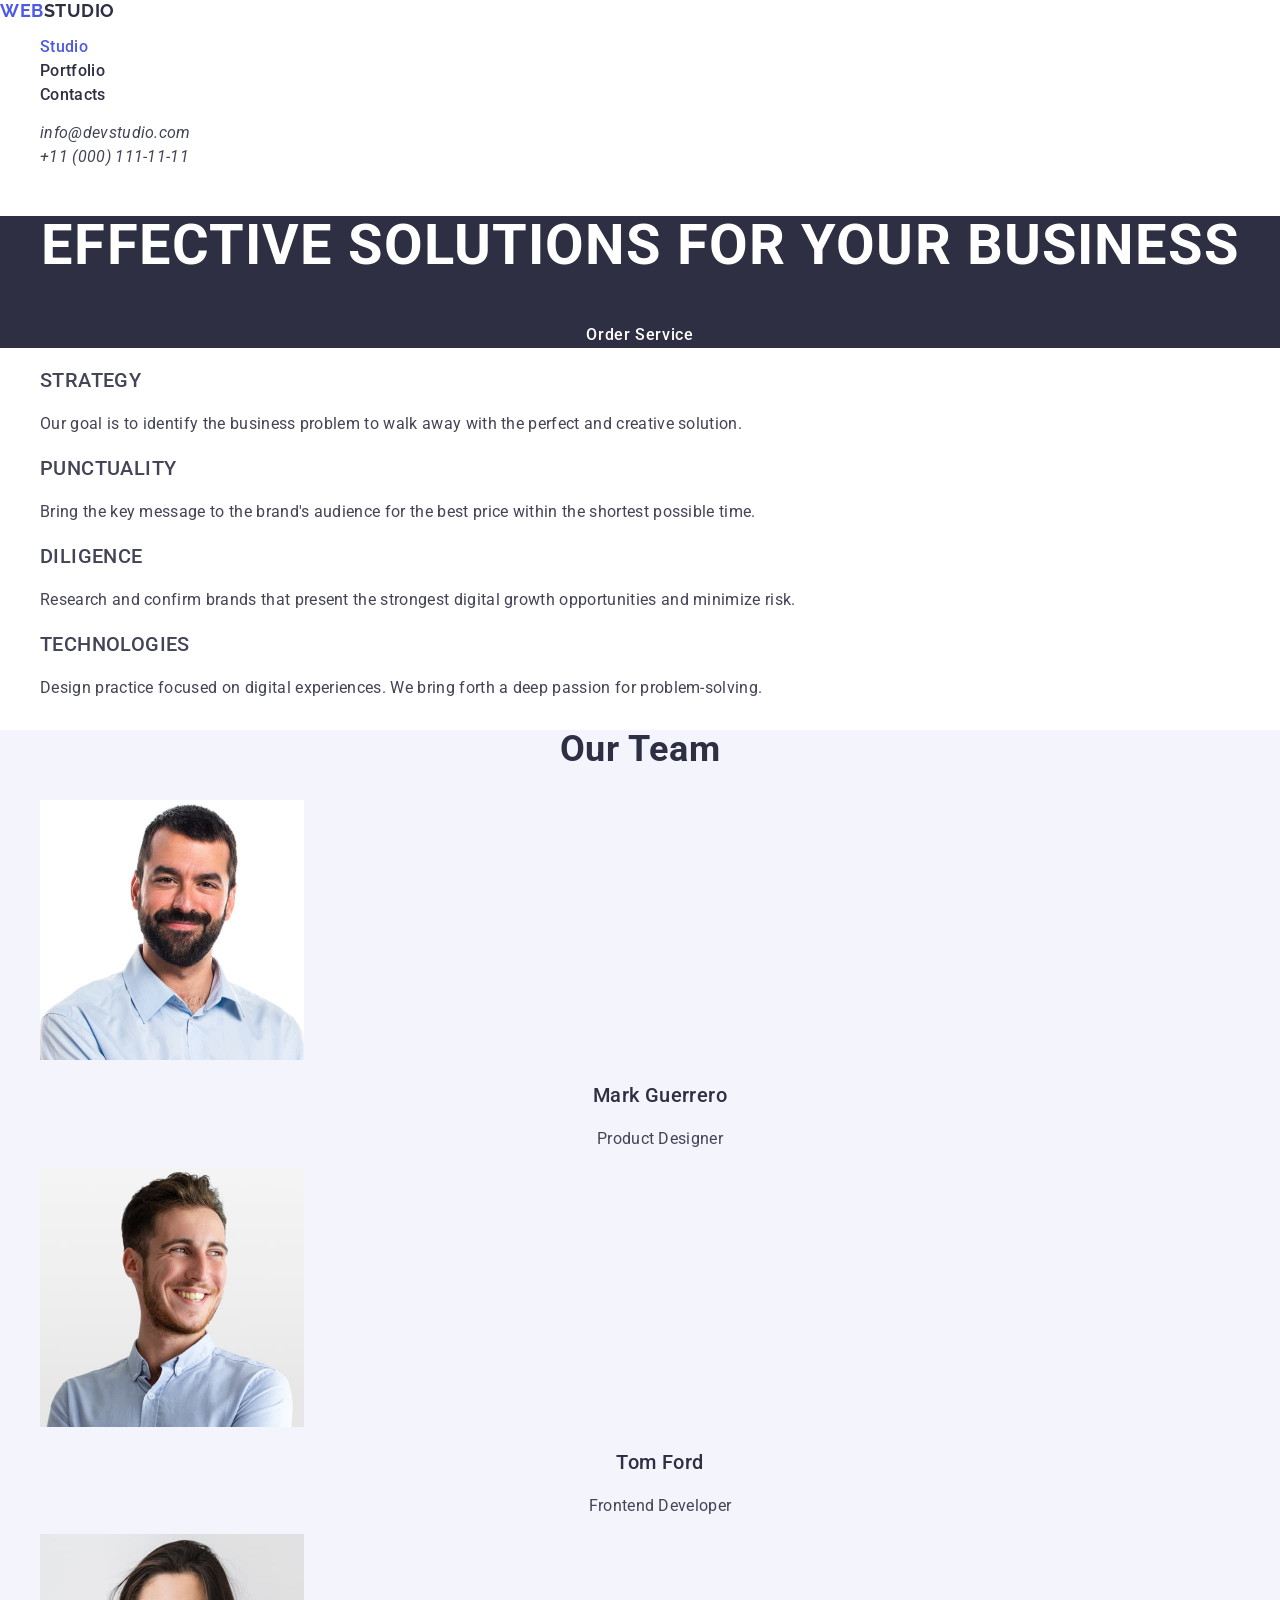
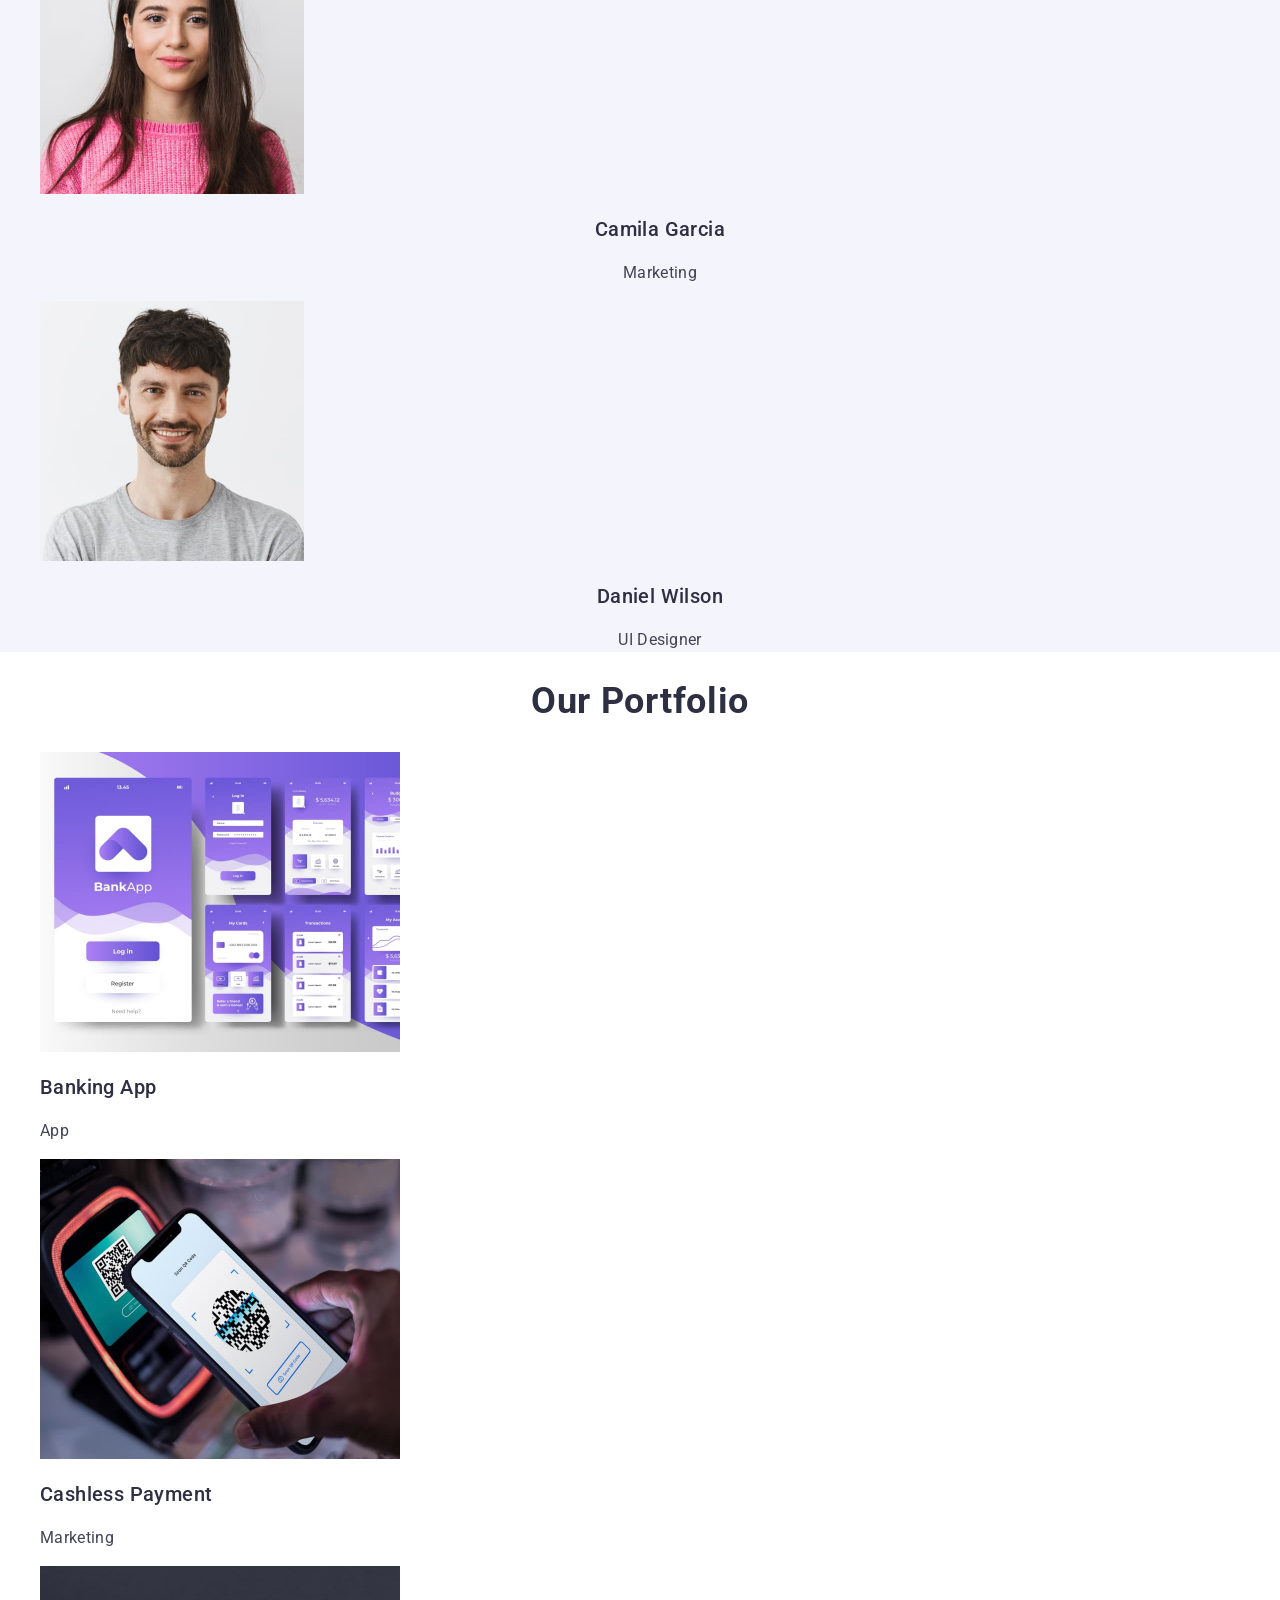
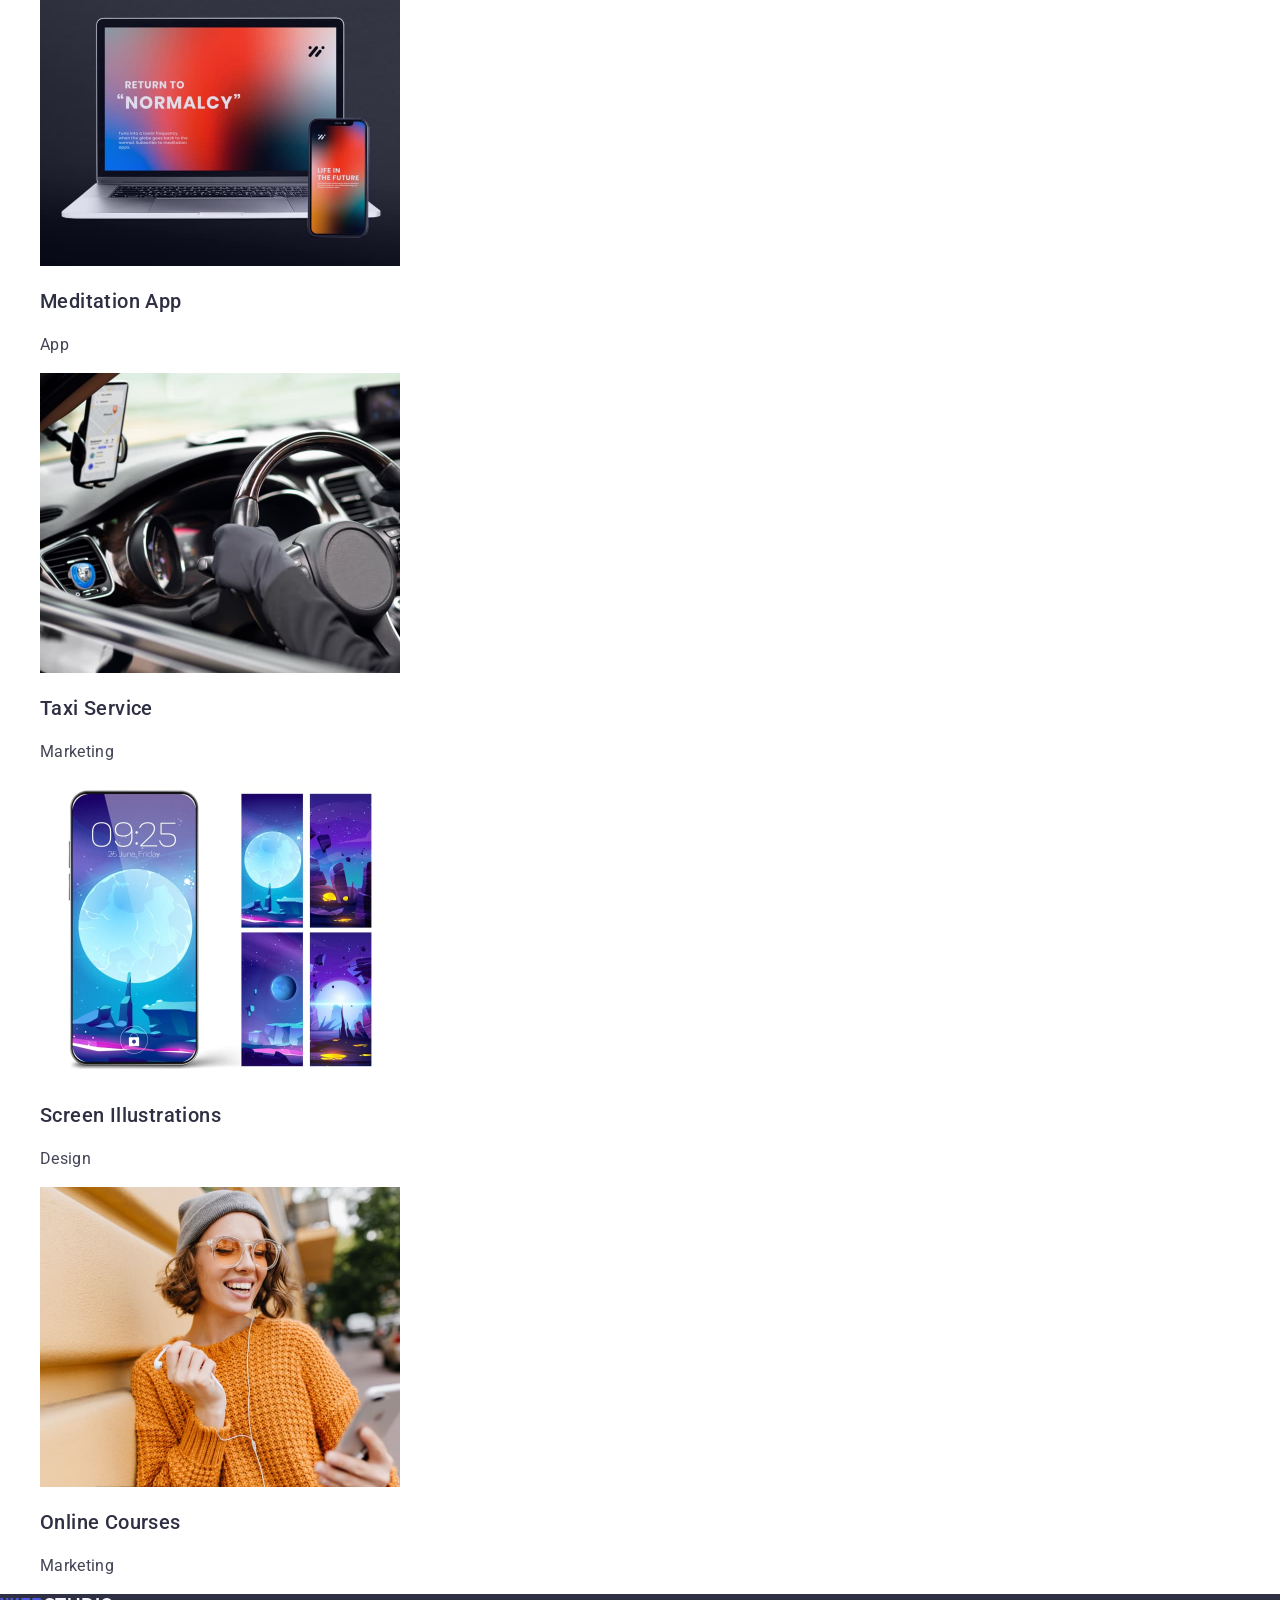
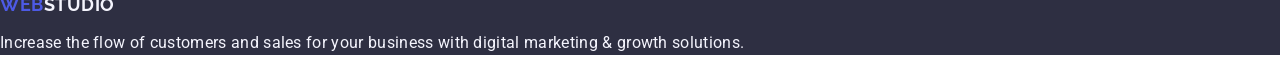
==== commit 08674504: "file fixed index.html and style.ccs" ====
--- a/index.html
+++ b/index.html
@@ -22,11 +22,14 @@
     <!-- HEADER-->
     <header class="page-header">
       <nav class="page-nav">
-        <a class="logo-link link" href="index.html" lang="en">Web<span class="logo-heater">Studio</span></a>
-            <ul class="menu list">
+        <a class="logo-link link" href="index.html" lang="en"
+          >Web<span class="logo-heater">Studio</span></a
+        >
         <ul class="menu list">
           <li class="menu-item">
-            <a class="menu-link current list link" href="">Studio</a>
+            <a class="menu-link current list link" href="./index.html"
+              >Studio</a
+            >
           </li>
           <li class="menu-item">
             <a class="menu-link list link" href="">Portfolio</a>
@@ -98,7 +101,7 @@
 
       <!--TEAM-->
       <section class="team">
-        <h2 class="team-title">Our Team</h2>
+        <h2 class="section-title">Our Team</h2>
         <ul class="list">
           <li>
             <img
@@ -108,7 +111,7 @@
               width="264"
               height="260"
             />
-            <h3 class="team-title">Mark Guerrero</h3>
+            <h3 class="team-name">Mark Guerrero</h3>
             <p class="team-paragraph">Product Designer</p>
           </li>
           <li>
@@ -119,7 +122,7 @@
               width="264"
               height="260"
             />
-            <h3 class="team-title">Tom Ford</h3>
+            <h3 class="team-name">Tom Ford</h3>
             <p class="team-paragraph">Frontend Developer</p>
           </li>
           <li>
@@ -130,7 +133,7 @@
               width="264"
               height="260"
             />
-            <h3 class="team-title">Camila Garcia</h3>
+            <h3 class="team-name">Camila Garcia</h3>
             <p class="team-paragraph">Marketing</p>
           </li>
           <li>
@@ -141,7 +144,7 @@
               width="264"
               height="260"
             />
-            <h3 class="team-title">Daniel Wilson</h3>
+            <h3 class="team-name">Daniel Wilson</h3>
             <p class="team-paragraph">UI Designer</p>
           </li>
         </ul>
@@ -149,7 +152,7 @@
 
       <!--PORTFOLIO-->
       <section>
-        <h2 class="team-title">Our Portfolio</h2>
+        <h2 class="section-title">Our Portfolio</h2>
         <ul class="list link">
           <li>
             <img
@@ -223,9 +226,12 @@
 
     <!--FOOTER-->
     <footer class="footer">
-      <a class="logo-link link" href="index.html" lang="en">Web<span class="logo-footer">Studio</span></a>
+      <a class="logo-link link" href="index.html" lang="en"
+        >Web<span class="logo-footer">Studio</span></a
+      >
       <p class="footer-text">
-        Increase the flow of customers and sales for your business with digital marketing & growth solutions.
+        Increase the flow of customers and sales for your business with digital
+        marketing & growth solutions.
       </p>
     </footer>
   </body>
--- a/css/styles.css
+++ b/css/styles.css
@@ -5,9 +5,10 @@
   --secondary-text-color: #434455;
   --ternary-text-color: #ffffff;
   --quaternary-text-color: #4d5ae5;
+  --fifth-text-color: #f4f4fd;
   --primary-background: #ffffff;
   --secondary-background: #2e2f42;
-  --ternary-bacground: #4d5ae5;
+  --ternary-background: #4d5ae5;
   --quaternary-bacground: #000000;
 }
 
@@ -25,7 +26,7 @@
   font-family: var(--primary-font);
   font-size: 14px;
   letter-spacing: 0.03em;
-  color: var(--primary-text-color);
+  color: #434455;
   background-color: var(--primary-background);
 }
 /* ================= HEADER ================= */
@@ -34,7 +35,7 @@
   font-family: var(--secondary-font);
   font-weight: 700;
   font-size: 18px;
-  line-height: 1.16;
+  line-height: 1.17;
   letter-spacing: 0.03em;
   color: var(--quaternary-text-color);
   text-transform: uppercase;
@@ -47,15 +48,13 @@
 .menu-link {
   font-weight: 500;
   font-size: 16px;
-  line-height: 1.6;
-  letter-spacing: 0.02em;
-  list-style: none;
-  text-decoration: none;
-}
-
+  line-height: 1.5;
+  letter-spacing: 0.02em;
+  color: var(--primary-text-color);
+}
 .menu-link:hover,
 .menu-link:focus {
-  color: var(--quaternary-text-color);
+  color: #404bbf;
 }
 
 .menu-link.current {
@@ -63,8 +62,6 @@
 }
 
 .contact-list {
-  font-style: normal;
-  font-weight: 400;
   font-size: 16px;
   line-height: 1.5;
   letter-spacing: 0.02em;
@@ -73,7 +70,7 @@
 
 .contact-list:hover,
 .contact-list:focus {
-  color: var(--quaternary-text-color);
+  color: #404bbf;
 }
 
 /* ================= /HEADER  ================= */
@@ -111,6 +108,10 @@
   display: block;
 }
 
+.modal-btn:hover,
+.modal-btn:focus {
+  background-color: #404bbf;
+}
 /*  ================= /HERO  ================= */
 /*  ================= ABOUT  ================= */
 .about-title {
@@ -137,20 +138,23 @@
   background-color: #f4f4fd;
 }
 
-.team-title {
+.section-title {
   font-weight: 700;
   font-size: 36px;
   line-height: 1.11;
   text-align: center;
   letter-spacing: 0.02em;
-}
-
-.team-title {
+  text-transform: capitalize;
+  color: var(--primary-text-color);
+}
+
+.team-name {
   font-weight: 500;
   font-size: 20px;
   line-height: 1.2;
-  text-align: center;
-  letter-spacing: 0.02em;
+  letter-spacing: 0.02em;
+  color: var(--primary-text-color);
+  text-align: center;
 }
 
 .team-paragraph {
@@ -167,7 +171,7 @@
   font-size: 20px;
   line-height: 1.2;
   letter-spacing: 0.02em;
-  text-decoration: none;
+  color: var(--primary-text-color);
 }
 
 .portfolio-paragraph {
@@ -175,7 +179,6 @@
   line-height: 1.5;
   letter-spacing: 0.02em;
   color: var(--secondary-text-color);
-  text-decoration: none;
 }
 
 /* ============ /PORTFOLIO ============ */
@@ -187,7 +190,7 @@
 }
 
 .logo-footer {
-  color: var(--ternary-text-color);
+  color: var(--fifth-text-color);
 }
 
 .footer-text {
@@ -196,7 +199,7 @@
   letter-spacing: 0.02em;
   list-style: none;
   text-decoration: none;
-  color: var(--ternary-text-color);
+  color: var(--fifth-text-color);
   background: var(--secondary-background);
 }
 /*  ================= /FOOTER  ================= */
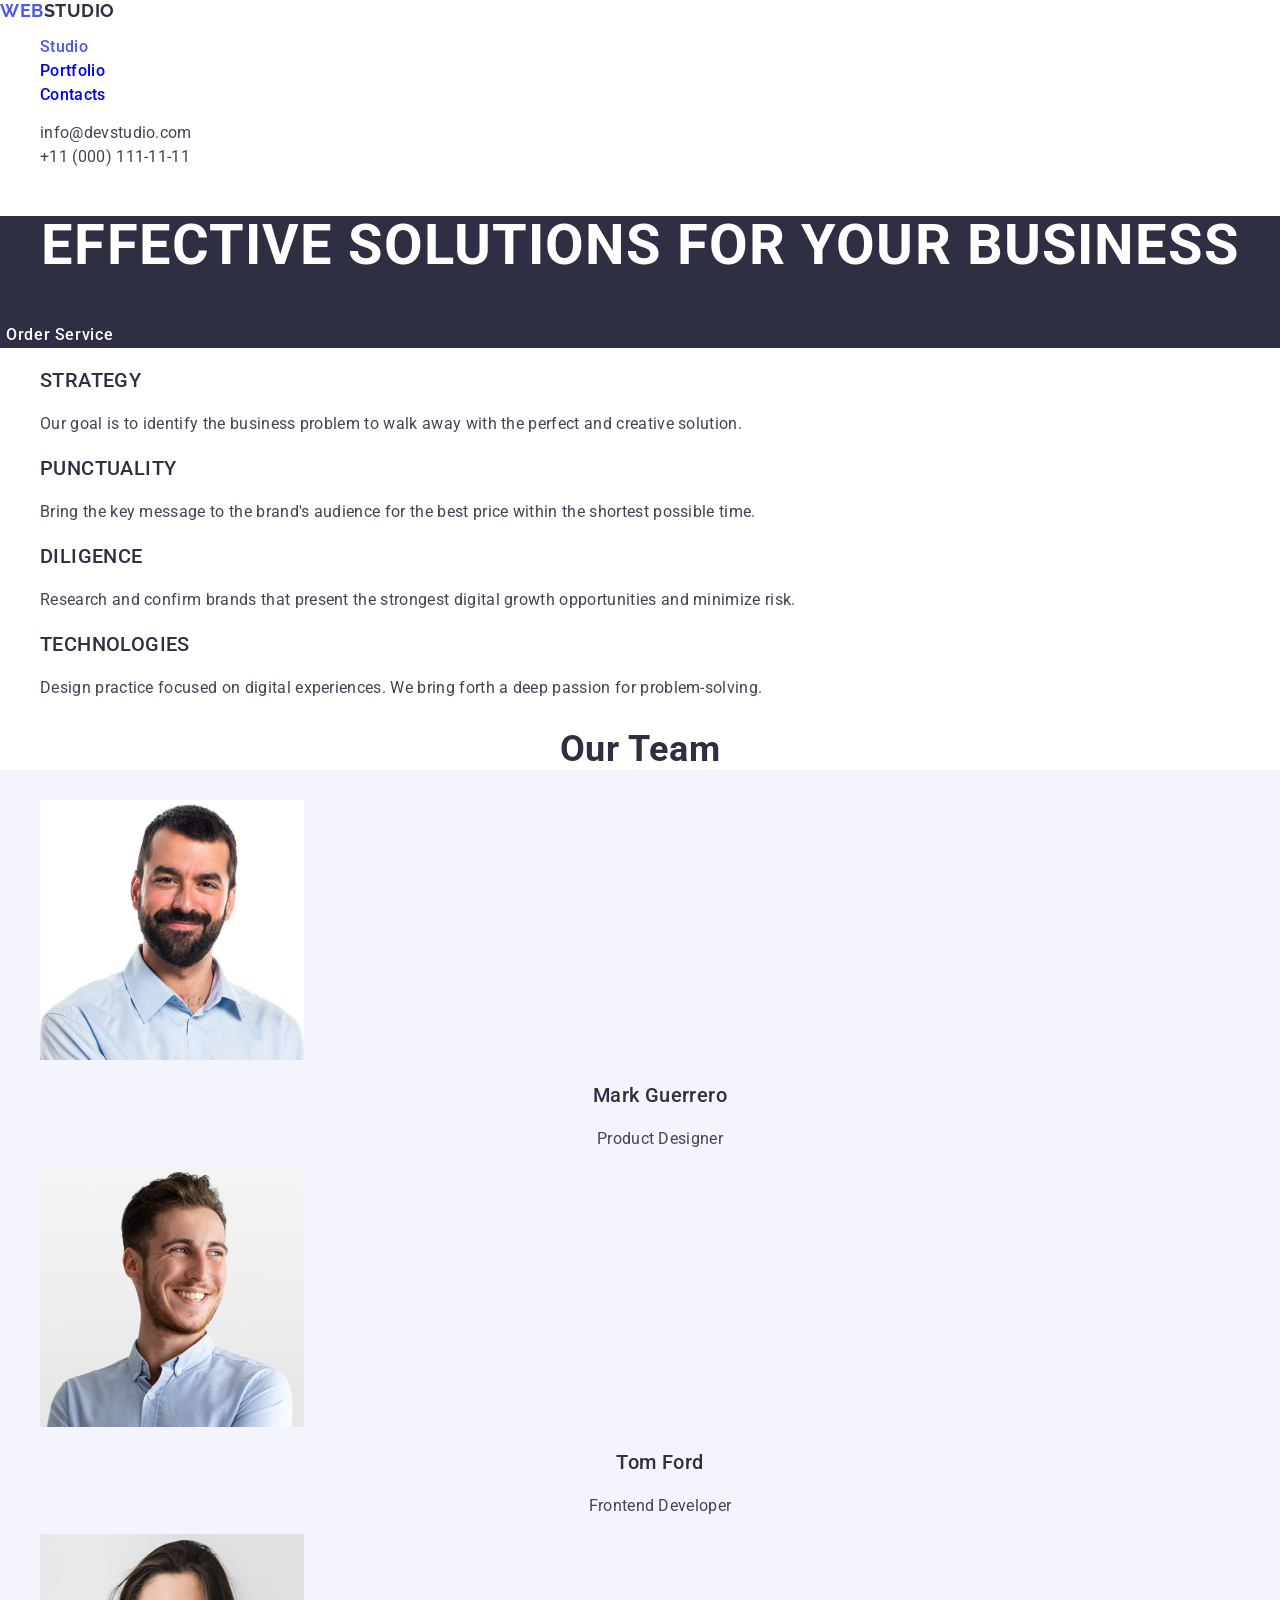
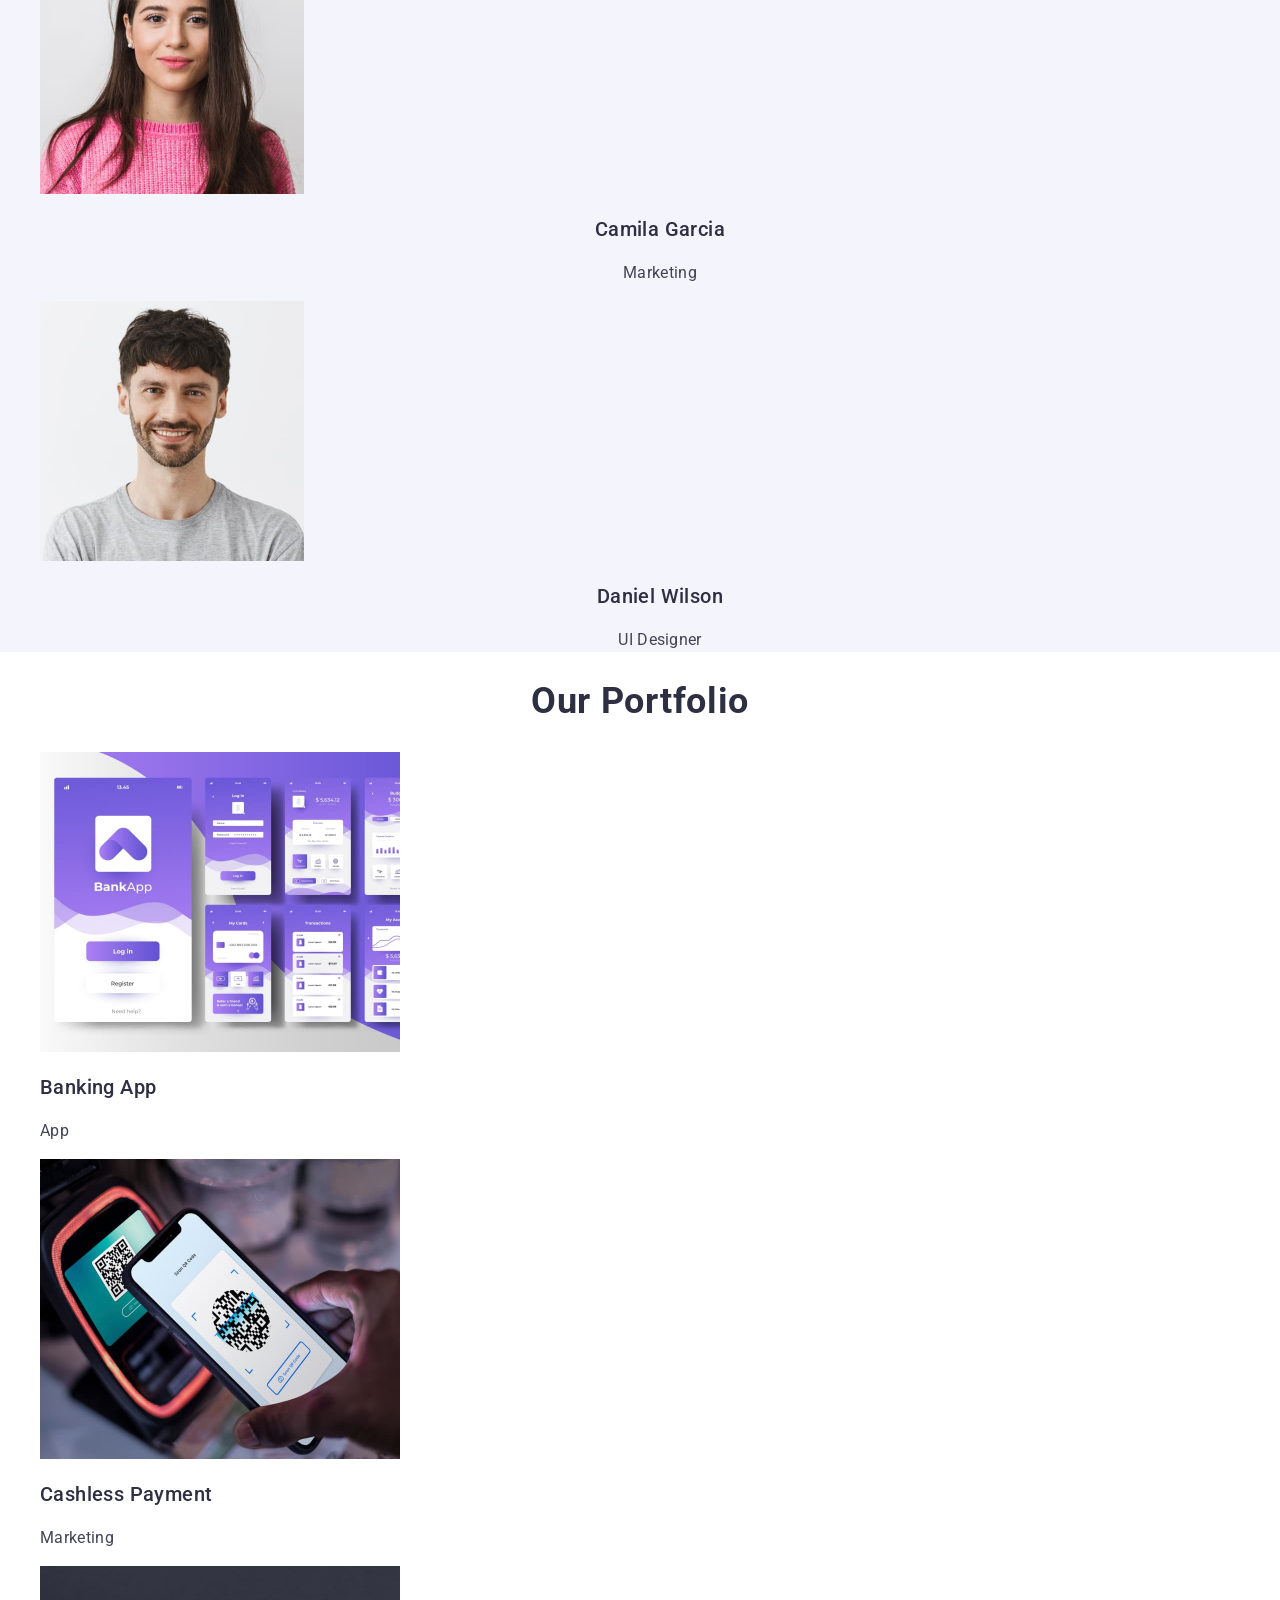
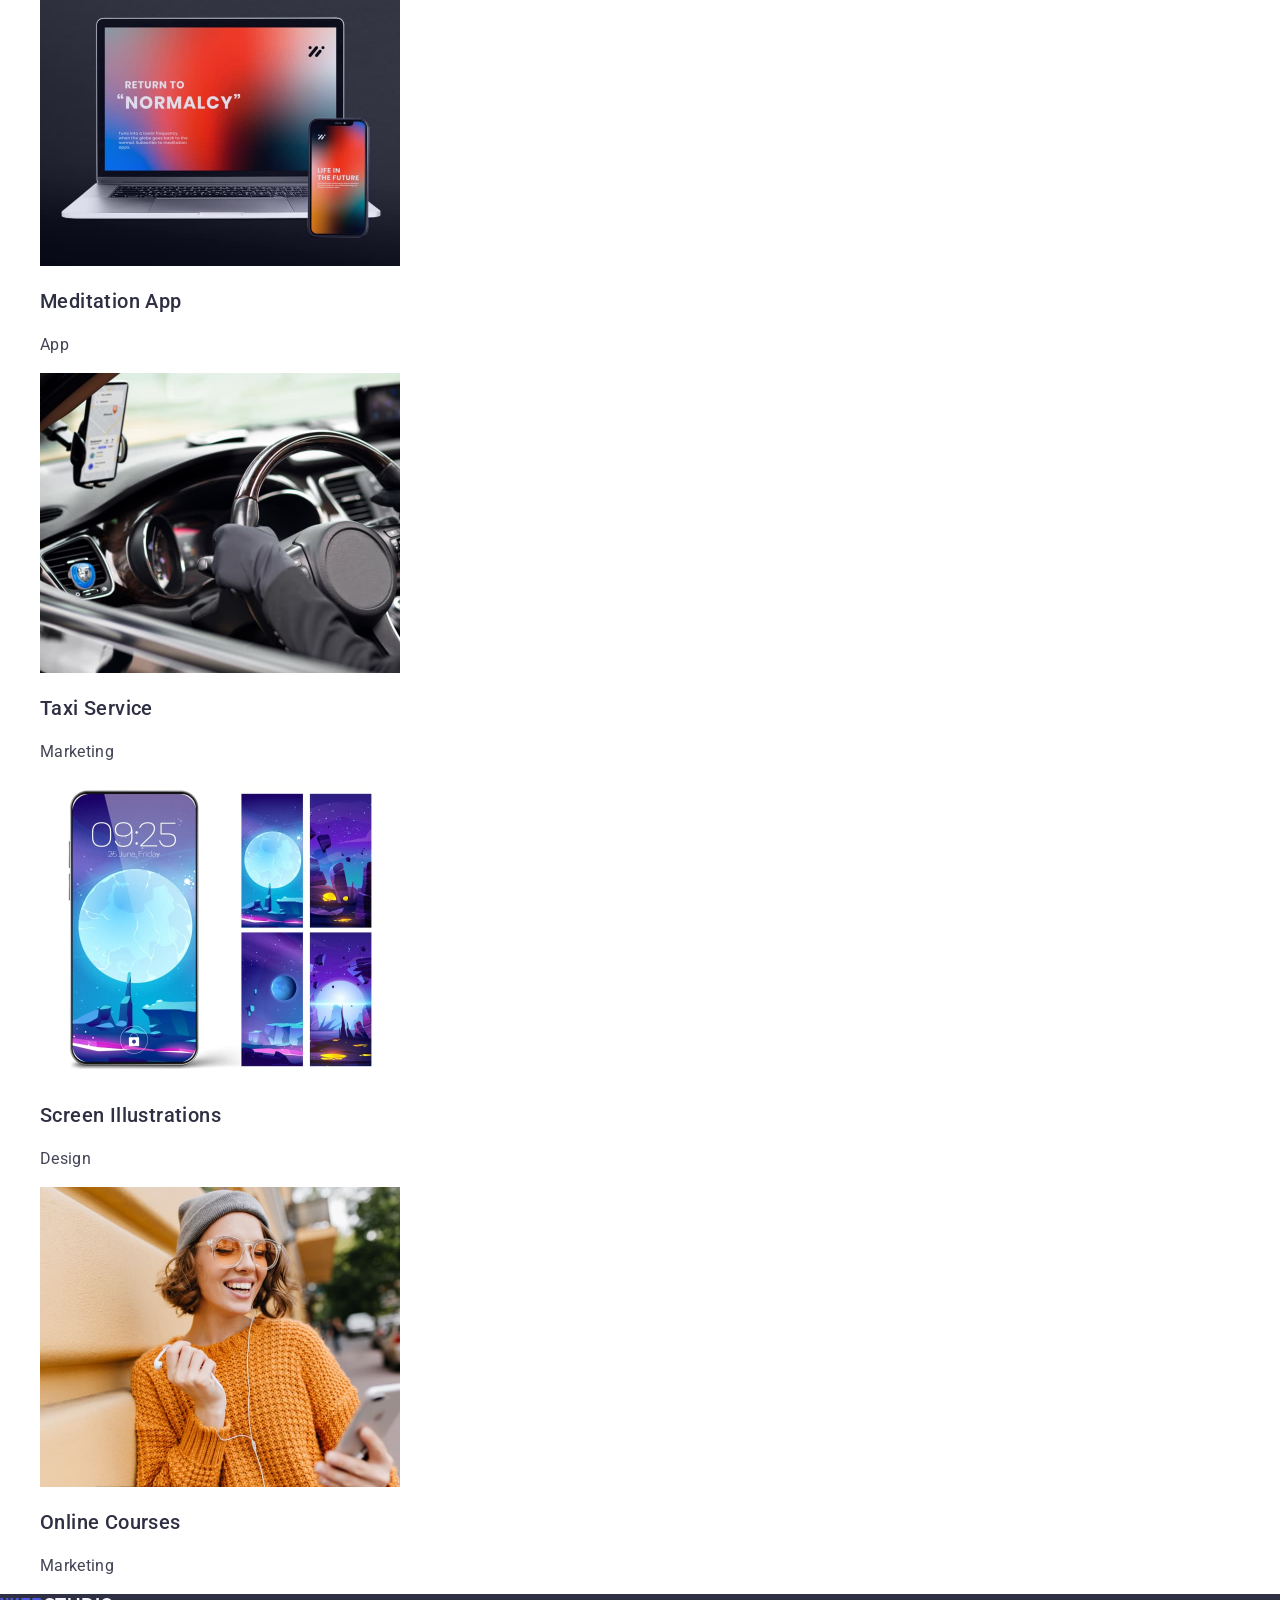
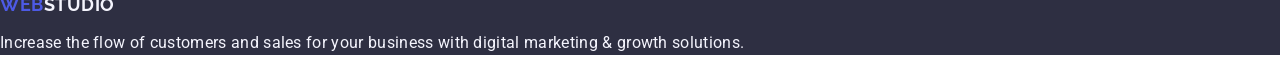
==== commit 50d3ea13: "fixed file html and ccs" ====
--- a/index.html
+++ b/index.html
@@ -32,10 +32,10 @@
             >
           </li>
           <li class="menu-item">
-            <a class="menu-link list link" href="">Portfolio</a>
+            <a class="menu-link list link" href="./portfolio.html">Portfolio</a>
           </li>
           <li class="menu-item">
-            <a class="menu-link list link" href="">Contacts</a>
+            <a class="menu-link list link" href="./contacts.html">Contacts</a>
           </li>
         </ul>
       </nav>
--- a/css/styles.css
+++ b/css/styles.css
@@ -50,11 +50,6 @@
   font-size: 16px;
   line-height: 1.5;
   letter-spacing: 0.02em;
-  color: var(--primary-text-color);
-}
-.menu-link:hover,
-.menu-link:focus {
-  color: #404bbf;
 }
 
 .menu-link.current {
@@ -66,6 +61,7 @@
   line-height: 1.5;
   letter-spacing: 0.02em;
   color: var(--secondary-text-color);
+  font-style: normal;
 }
 
 .contact-list:hover,
@@ -101,11 +97,9 @@
   text-align: center;
   letter-spacing: 0.04em;
   color: var(--ternary-text-color);
-  background: var(--ternary-bacground);
+  background-color: var(--ternary-bacground);
   cursor: pointer;
   border-style: none;
-  margin: 0 auto;
-  display: block;
 }
 
 .modal-btn:hover,
@@ -124,6 +118,7 @@
   line-height: 1.2;
   letter-spacing: 0.02em;
   text-transform: uppercase;
+  color: var(--primary-text-color);
 }
 
 .about-paragraph {
@@ -146,6 +141,7 @@
   letter-spacing: 0.02em;
   text-transform: capitalize;
   color: var(--primary-text-color);
+  background-color: var(--primary-background);
 }
 
 .team-name {
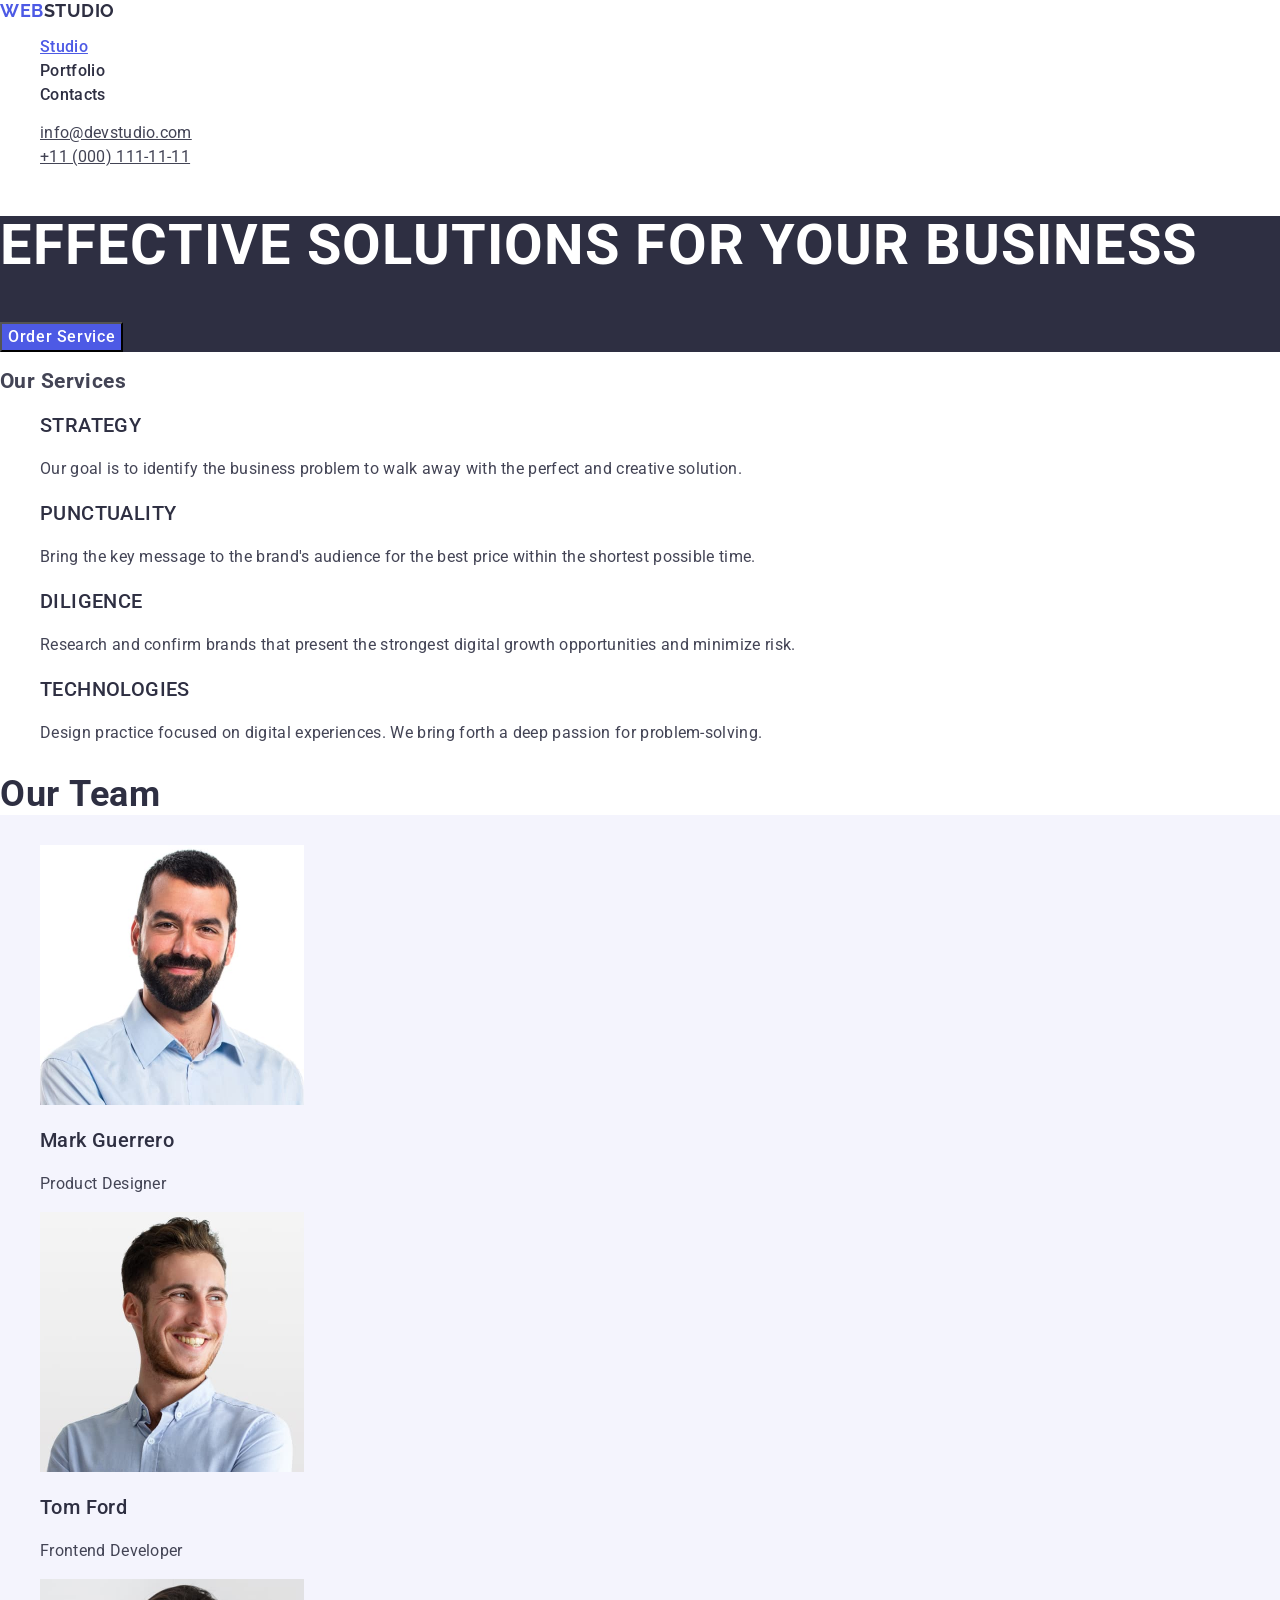
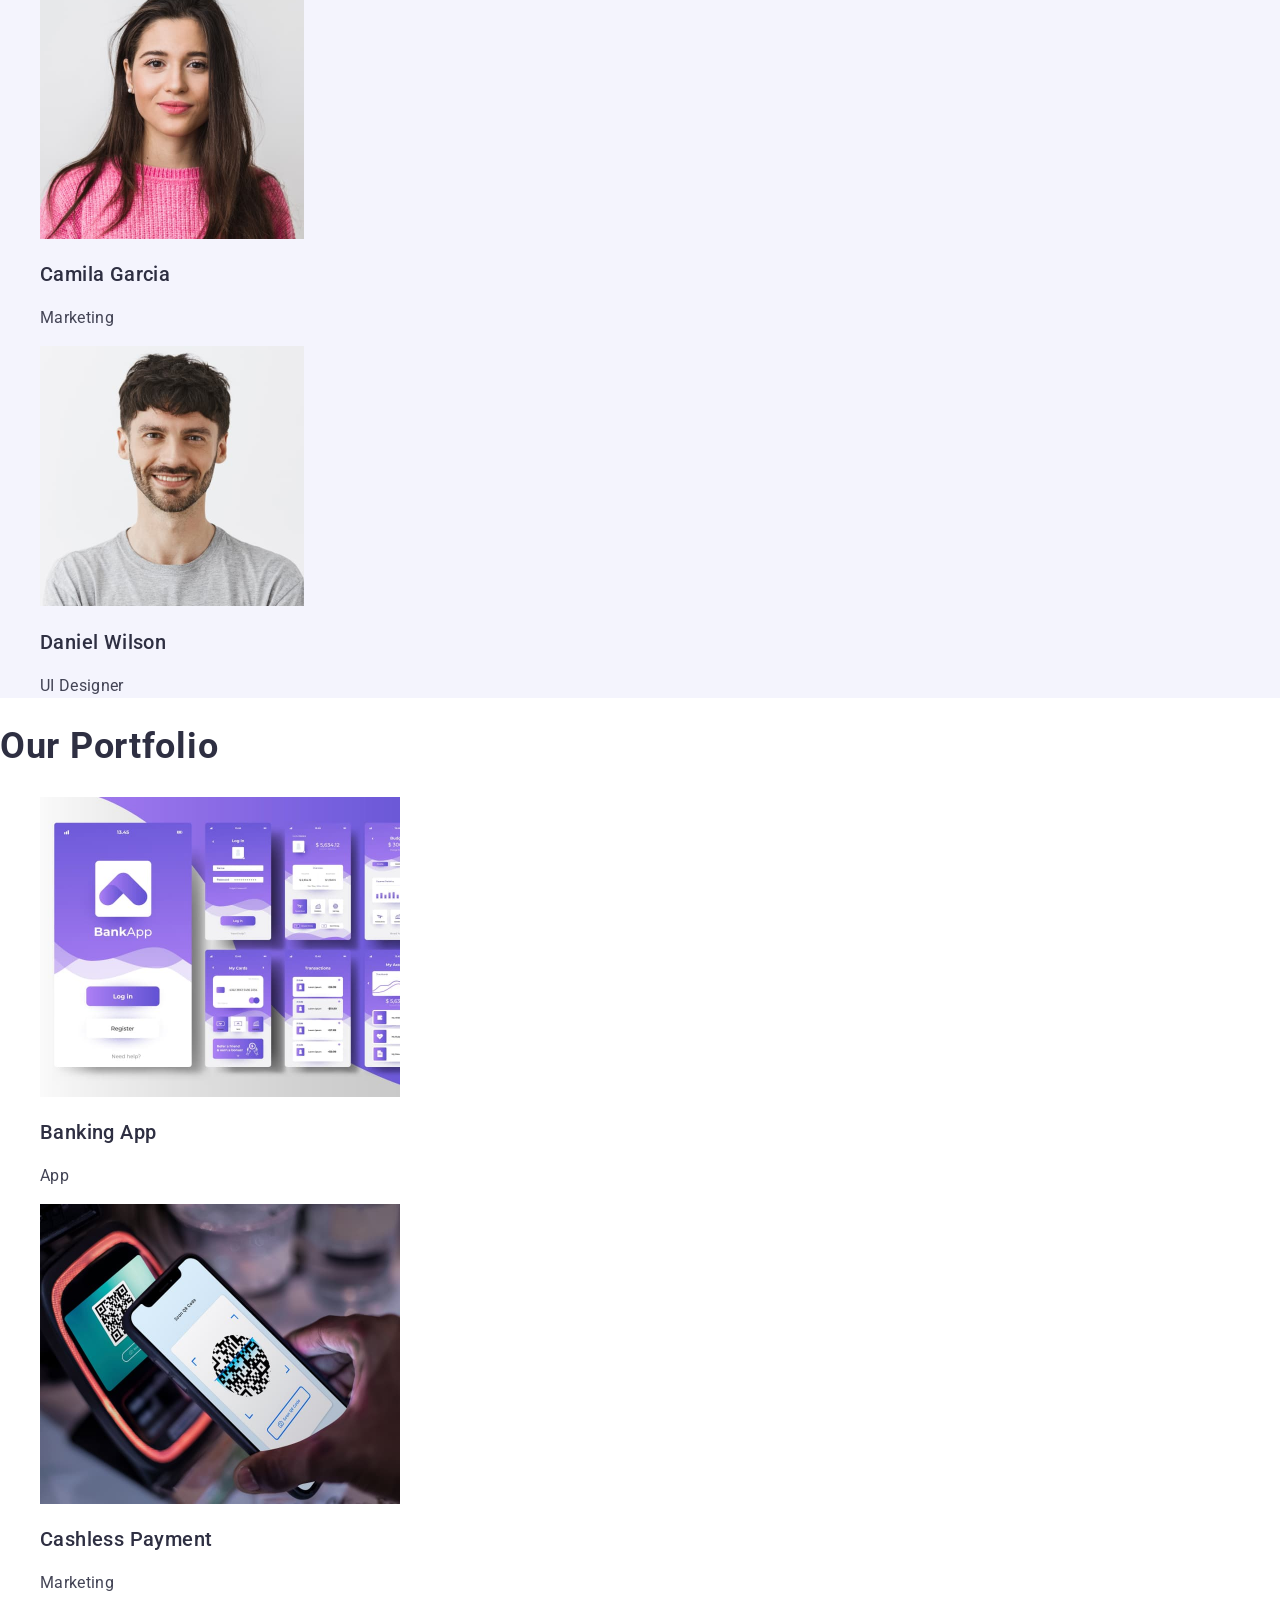
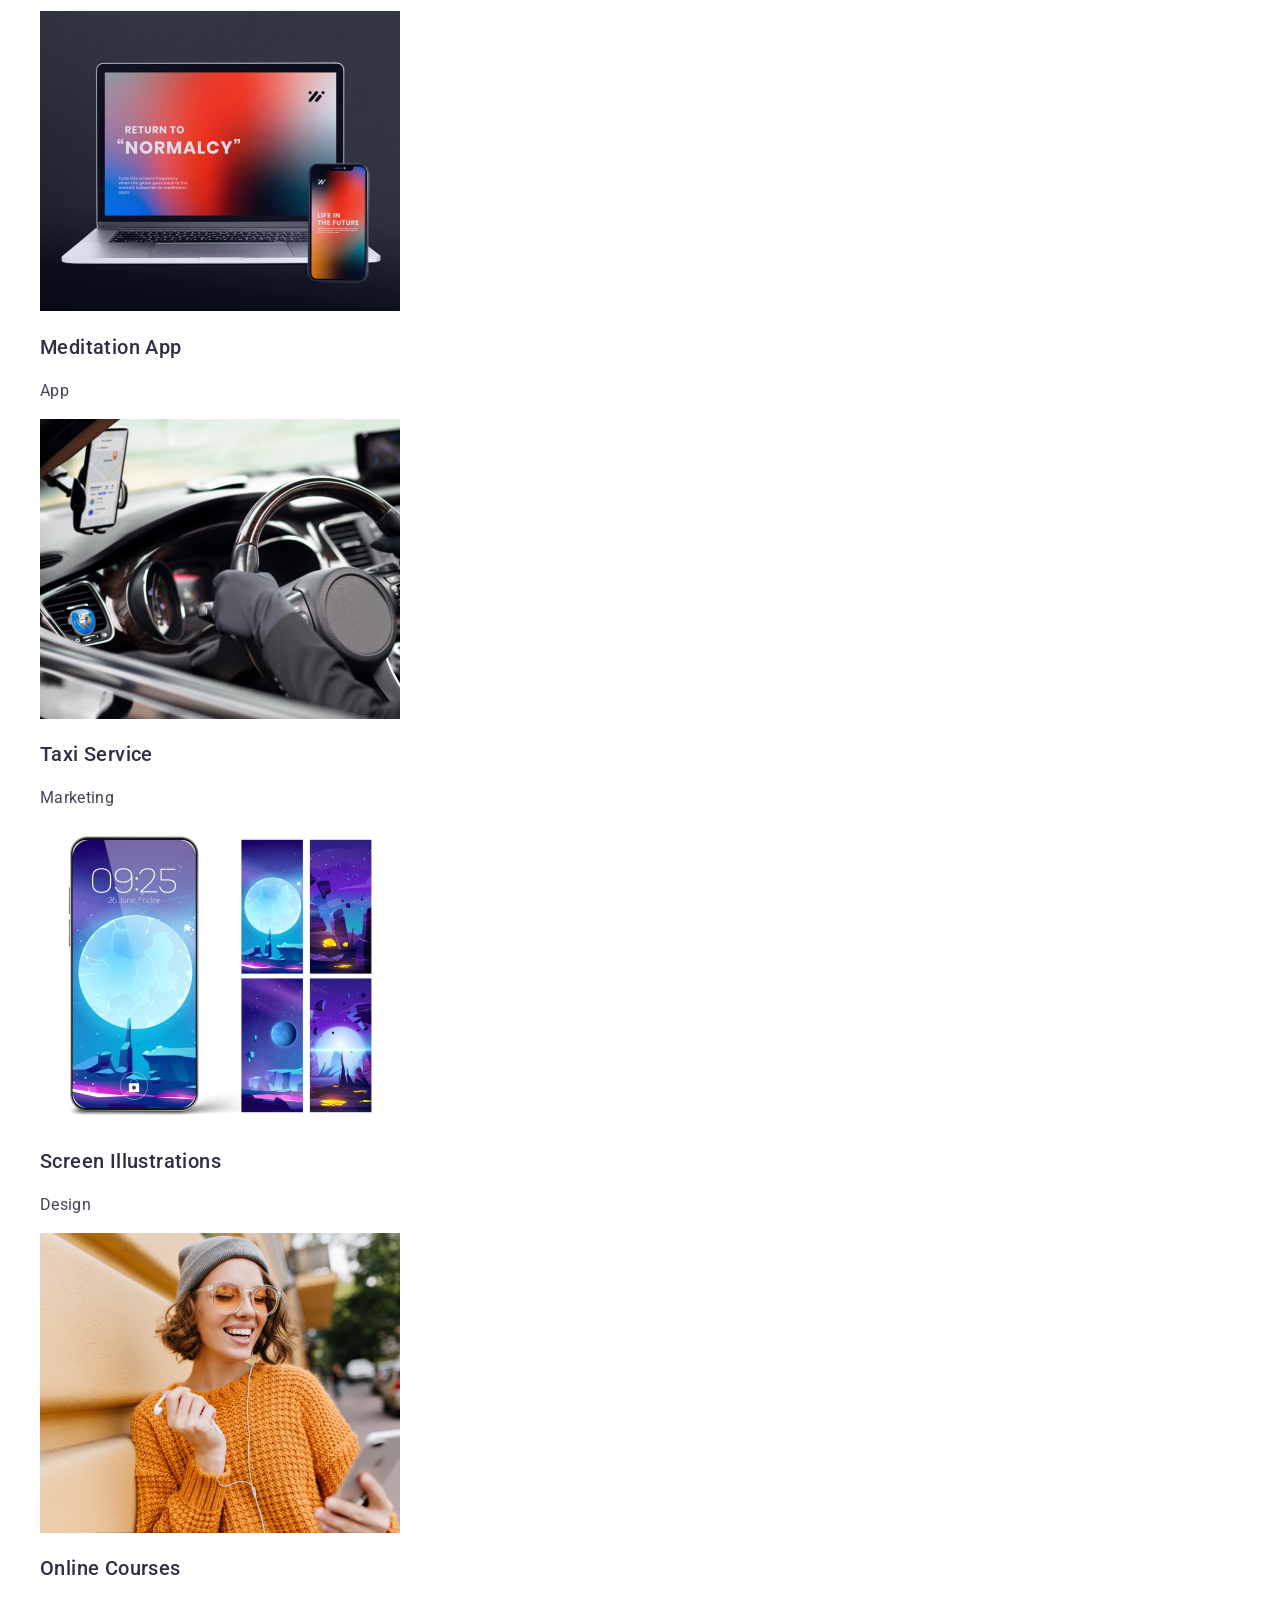
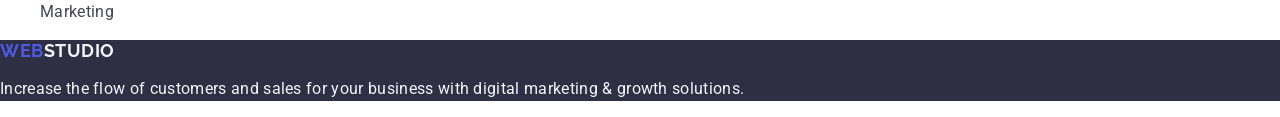
==== commit 3095adc9: "fixed files html and ccs" ====
--- a/index.html
+++ b/index.html
@@ -25,30 +25,28 @@
         <a class="logo-link link" href="index.html" lang="en"
           >Web<span class="logo-heater">Studio</span></a
         >
-        <ul class="menu list">
+        <ul class="menu list link">
           <li class="menu-item">
-            <a class="menu-link current list link" href="./index.html"
-              >Studio</a
-            >
+            <a class="menu-link current" href="./index.html">Studio</a>
           </li>
           <li class="menu-item">
-            <a class="menu-link list link" href="./portfolio.html">Portfolio</a>
+            <a class="menu-link">Portfolio</a>
           </li>
           <li class="menu-item">
-            <a class="menu-link list link" href="./contacts.html">Contacts</a>
+            <a class="menu-link">Contacts</a>
           </li>
         </ul>
       </nav>
 
-      <address>
+      <address class="contact link">
         <ul class="list">
           <li>
-            <a class="contact-list link" href="mailto:info@devstudio.com"
+            <a class="contact-list" href="mailto:info@devstudio.com"
               >info@devstudio.com</a
             >
           </li>
           <li>
-            <a class="contact-list link" href="tel:+110001111111"
+            <a class="contact-list" href="tel:+110001111111"
               >+11 (000) 111-11-11</a
             >
           </li>
--- a/css/styles.css
+++ b/css/styles.css
@@ -50,18 +50,27 @@
   font-size: 16px;
   line-height: 1.5;
   letter-spacing: 0.02em;
+  color: var(--primary-text-color);
+}
+
+.menu-link:hover,
+.menu-link:focus {
+  color: #404bbf;
 }
 
 .menu-link.current {
   color: var(--quaternary-text-color);
 }
 
+.contact {
+  font-style: normal;
+}
+
 .contact-list {
   font-size: 16px;
   line-height: 1.5;
   letter-spacing: 0.02em;
   color: var(--secondary-text-color);
-  font-style: normal;
 }
 
 .contact-list:hover,
@@ -84,7 +93,6 @@
   line-height: 1.07;
   letter-spacing: 0.02em;
   text-transform: uppercase;
-  text-align: center;
   color: var(--ternary-text-color);
 }
 
@@ -92,14 +100,10 @@
   font-weight: 500;
   font-size: 16px;
   line-height: 1.5;
-  display: flex;
-  align-items: center;
-  text-align: center;
   letter-spacing: 0.04em;
   color: var(--ternary-text-color);
-  background-color: var(--ternary-bacground);
+  background-color: var(--ternary-background);
   cursor: pointer;
-  border-style: none;
 }
 
 .modal-btn:hover,
@@ -108,9 +112,6 @@
 }
 /*  ================= /HERO  ================= */
 /*  ================= ABOUT  ================= */
-.about-title {
-  display: none;
-}
 
 .about-title-item {
   font-weight: 500;
@@ -137,7 +138,6 @@
   font-weight: 700;
   font-size: 36px;
   line-height: 1.11;
-  text-align: center;
   letter-spacing: 0.02em;
   text-transform: capitalize;
   color: var(--primary-text-color);
@@ -150,13 +150,11 @@
   line-height: 1.2;
   letter-spacing: 0.02em;
   color: var(--primary-text-color);
-  text-align: center;
 }
 
 .team-paragraph {
   font-size: 16px;
   line-height: 1.5;
-  text-align: center;
   letter-spacing: 0.02em;
   color: var(--secondary-text-color);
 }
@@ -182,7 +180,7 @@
 
 /*  ================= FOOTER  ================= */
 .footer {
-  background: var(--secondary-background);
+  background-color: var(--secondary-background);
 }
 
 .logo-footer {
@@ -196,7 +194,7 @@
   list-style: none;
   text-decoration: none;
   color: var(--fifth-text-color);
-  background: var(--secondary-background);
+  background-color: var(--secondary-background);
 }
 /*  ================= /FOOTER  ================= */
 /* /BODY */
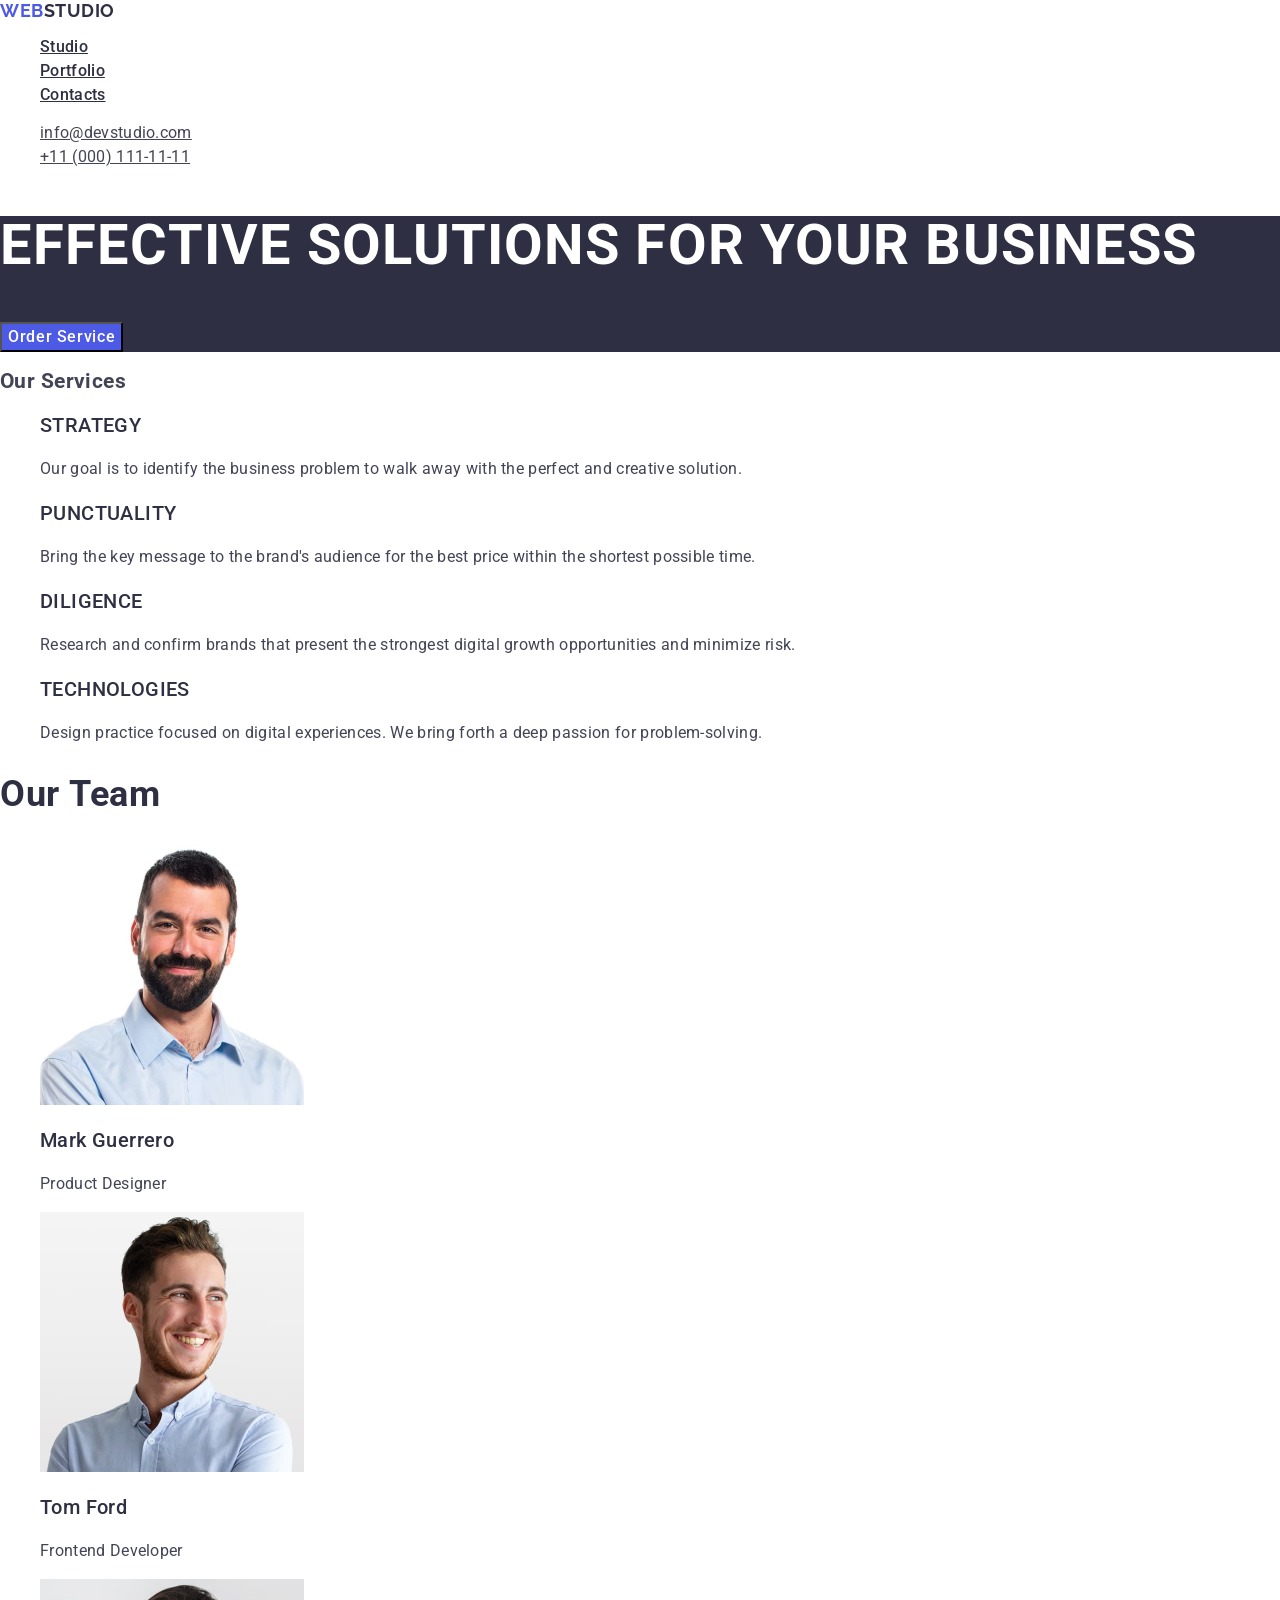
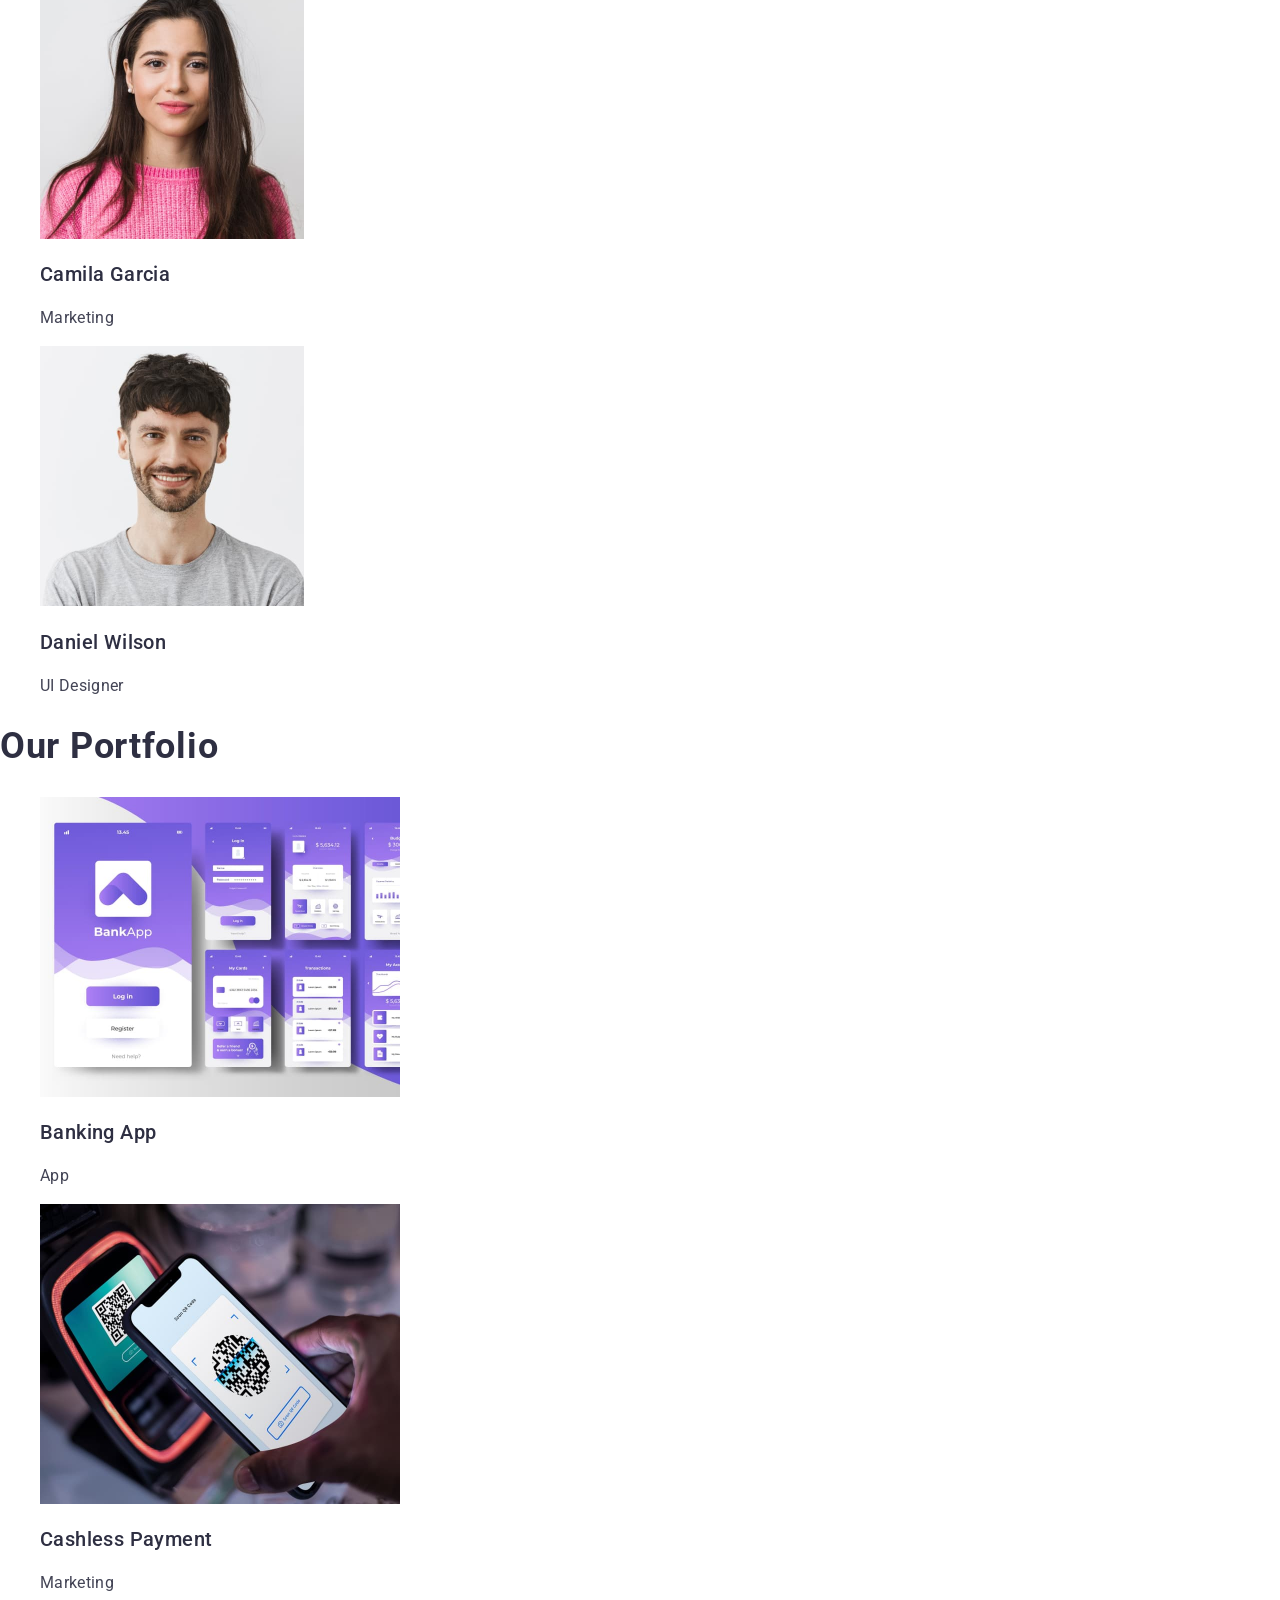
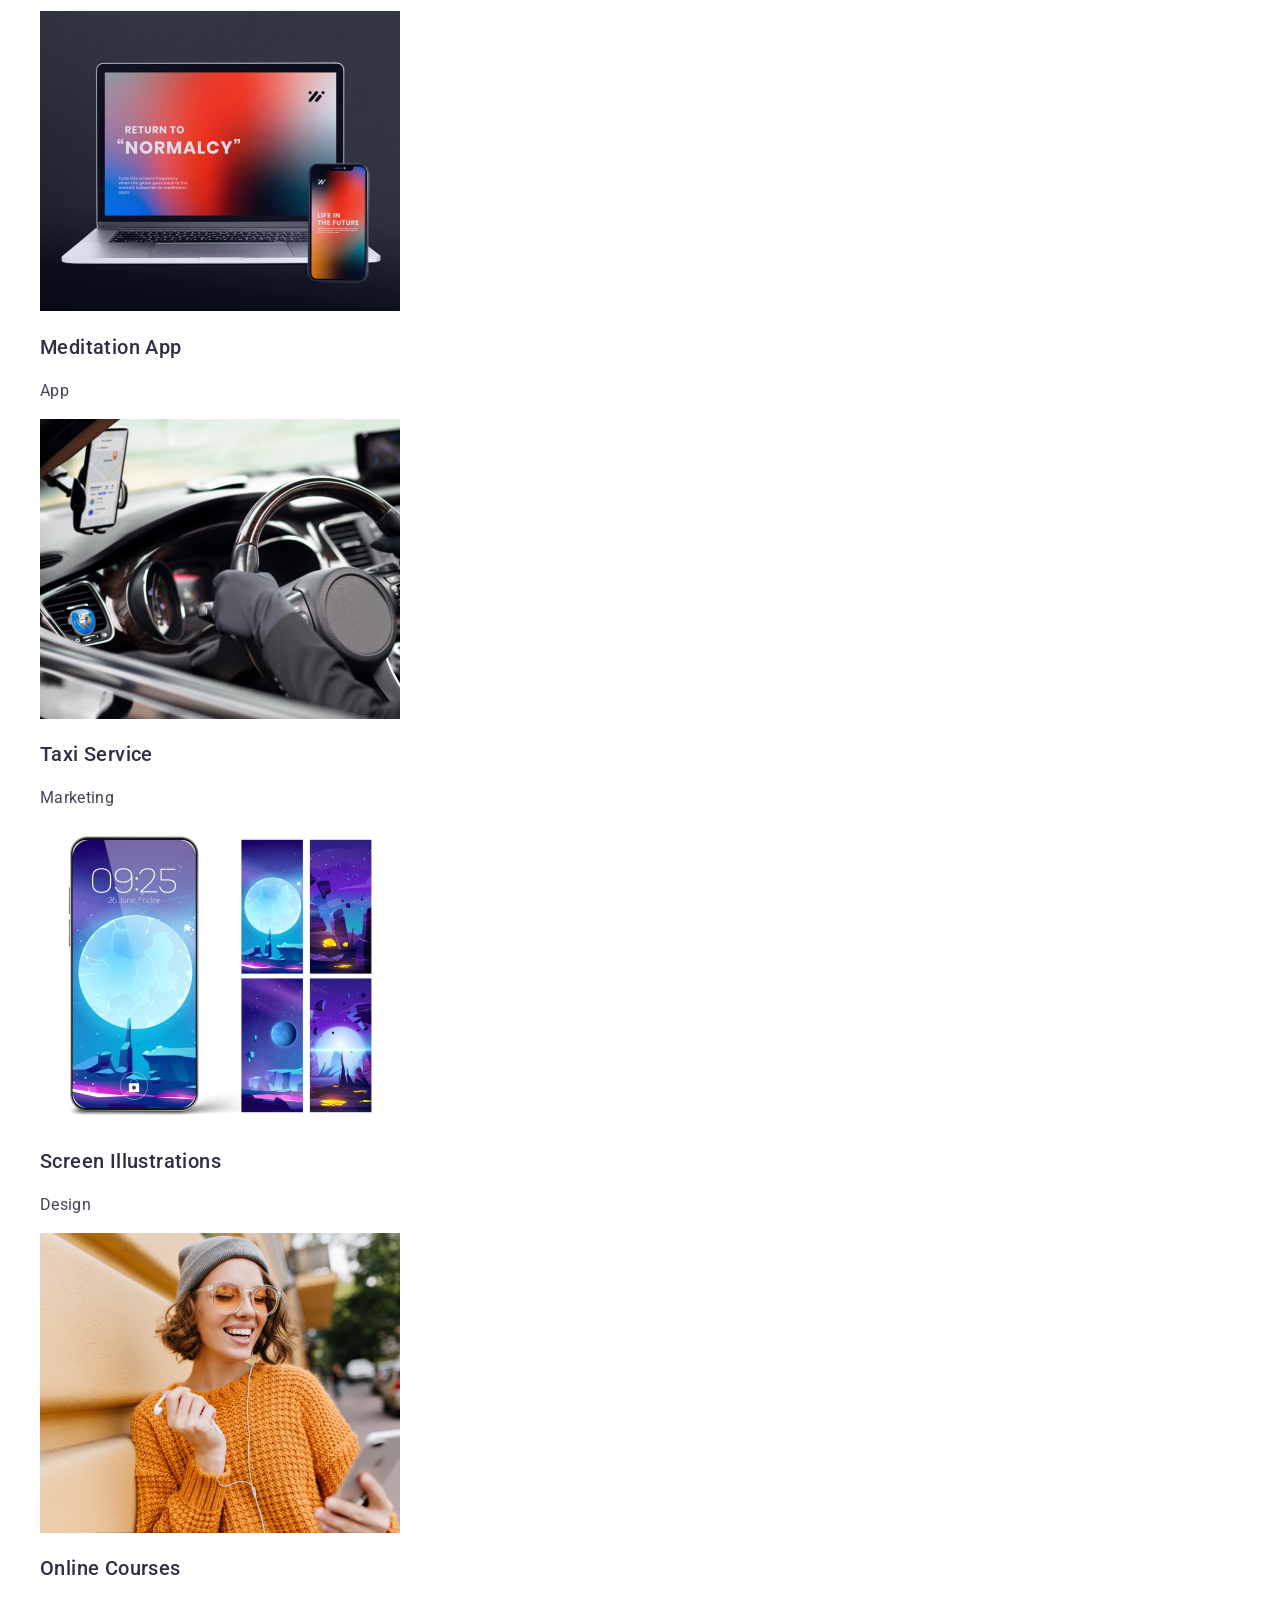
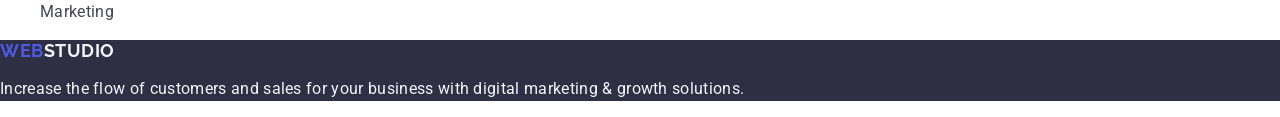
==== commit 3536fb01: "fixed files html and ccs" ====
--- a/index.html
+++ b/index.html
@@ -26,14 +26,14 @@
           >Web<span class="logo-heater">Studio</span></a
         >
         <ul class="menu list link">
-          <li class="menu-item">
-            <a class="menu-link current" href="./index.html">Studio</a>
-          </li>
-          <li class="menu-item">
-            <a class="menu-link">Portfolio</a>
-          </li>
-          <li class="menu-item">
-            <a class="menu-link">Contacts</a>
+          <li>
+            <a class="menu-link" href="./index.html">Studio</a>
+          </li>
+          <li>
+            <a class="menu-link" href="portfolio.html">Portfolio</a>
+          </li>
+          <li>
+            <a class="menu-link" href="contacts.html">Contacts</a>
           </li>
         </ul>
       </nav>
@@ -103,7 +103,6 @@
         <ul class="list">
           <li>
             <img
-              class="team-img"
               src="./images/team/mark.jpg"
               alt="Photo Mark Guerrero"
               width="264"
@@ -114,7 +113,6 @@
           </li>
           <li>
             <img
-              class="team-img"
               src="./images/team/tom.jpg"
               alt="Photo Tom Ford"
               width="264"
@@ -125,7 +123,6 @@
           </li>
           <li>
             <img
-              class="team-img"
               src="./images/team/camila.jpg"
               alt="Photo Camila Garcia"
               width="264"
@@ -136,7 +133,6 @@
           </li>
           <li>
             <img
-              class="team-img"
               src="./images/team/daniel.jpg"
               alt="Photo Daniel Wilson"
               width="264"
--- a/css/styles.css
+++ b/css/styles.css
@@ -9,7 +9,6 @@
   --primary-background: #ffffff;
   --secondary-background: #2e2f42;
   --ternary-background: #4d5ae5;
-  --quaternary-bacground: #000000;
 }
 
 .list {
@@ -131,7 +130,7 @@
 /*  ================= /ABOUT  =================*/
 /* ================= TEAM  ================= */
 .team {
-  background-color: #f4f4fd;
+  background-color: var(--primary-background);
 }
 
 .section-title {
@@ -141,7 +140,6 @@
   letter-spacing: 0.02em;
   text-transform: capitalize;
   color: var(--primary-text-color);
-  background-color: var(--primary-background);
 }
 
 .team-name {
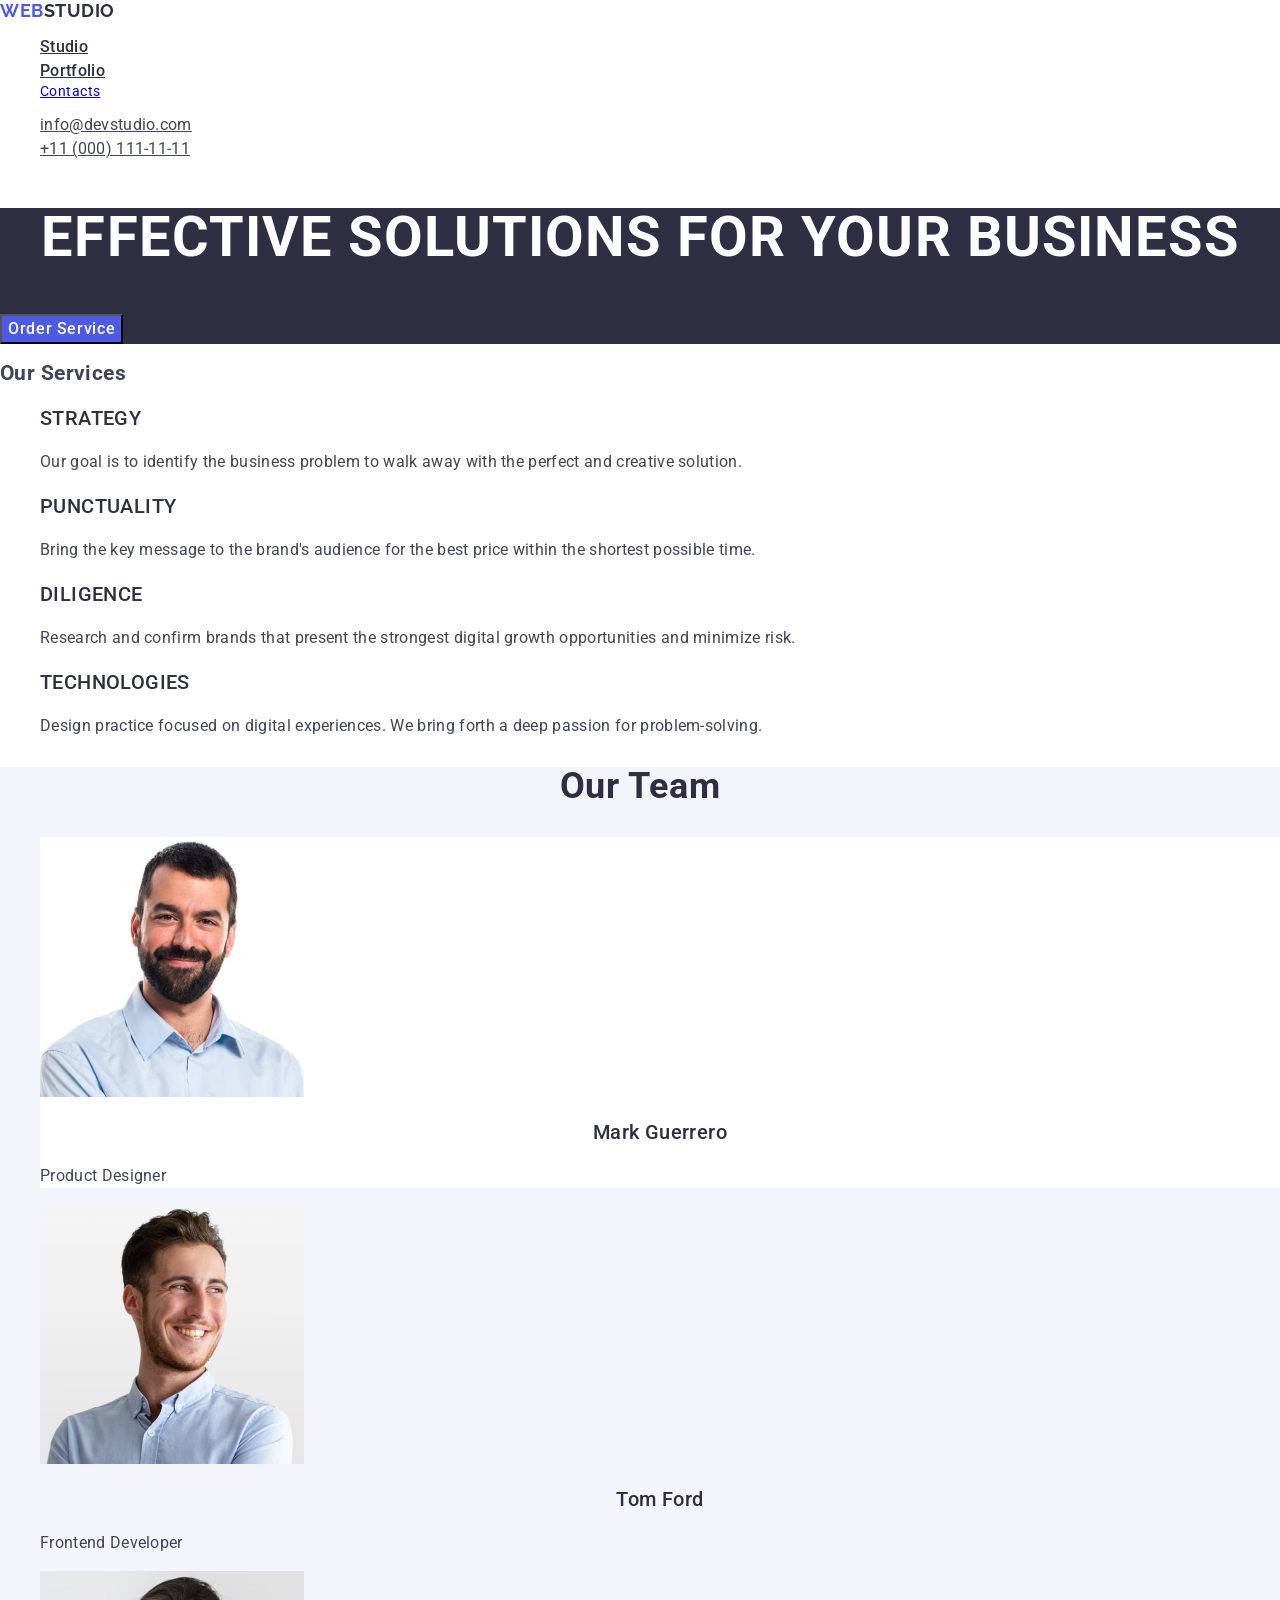
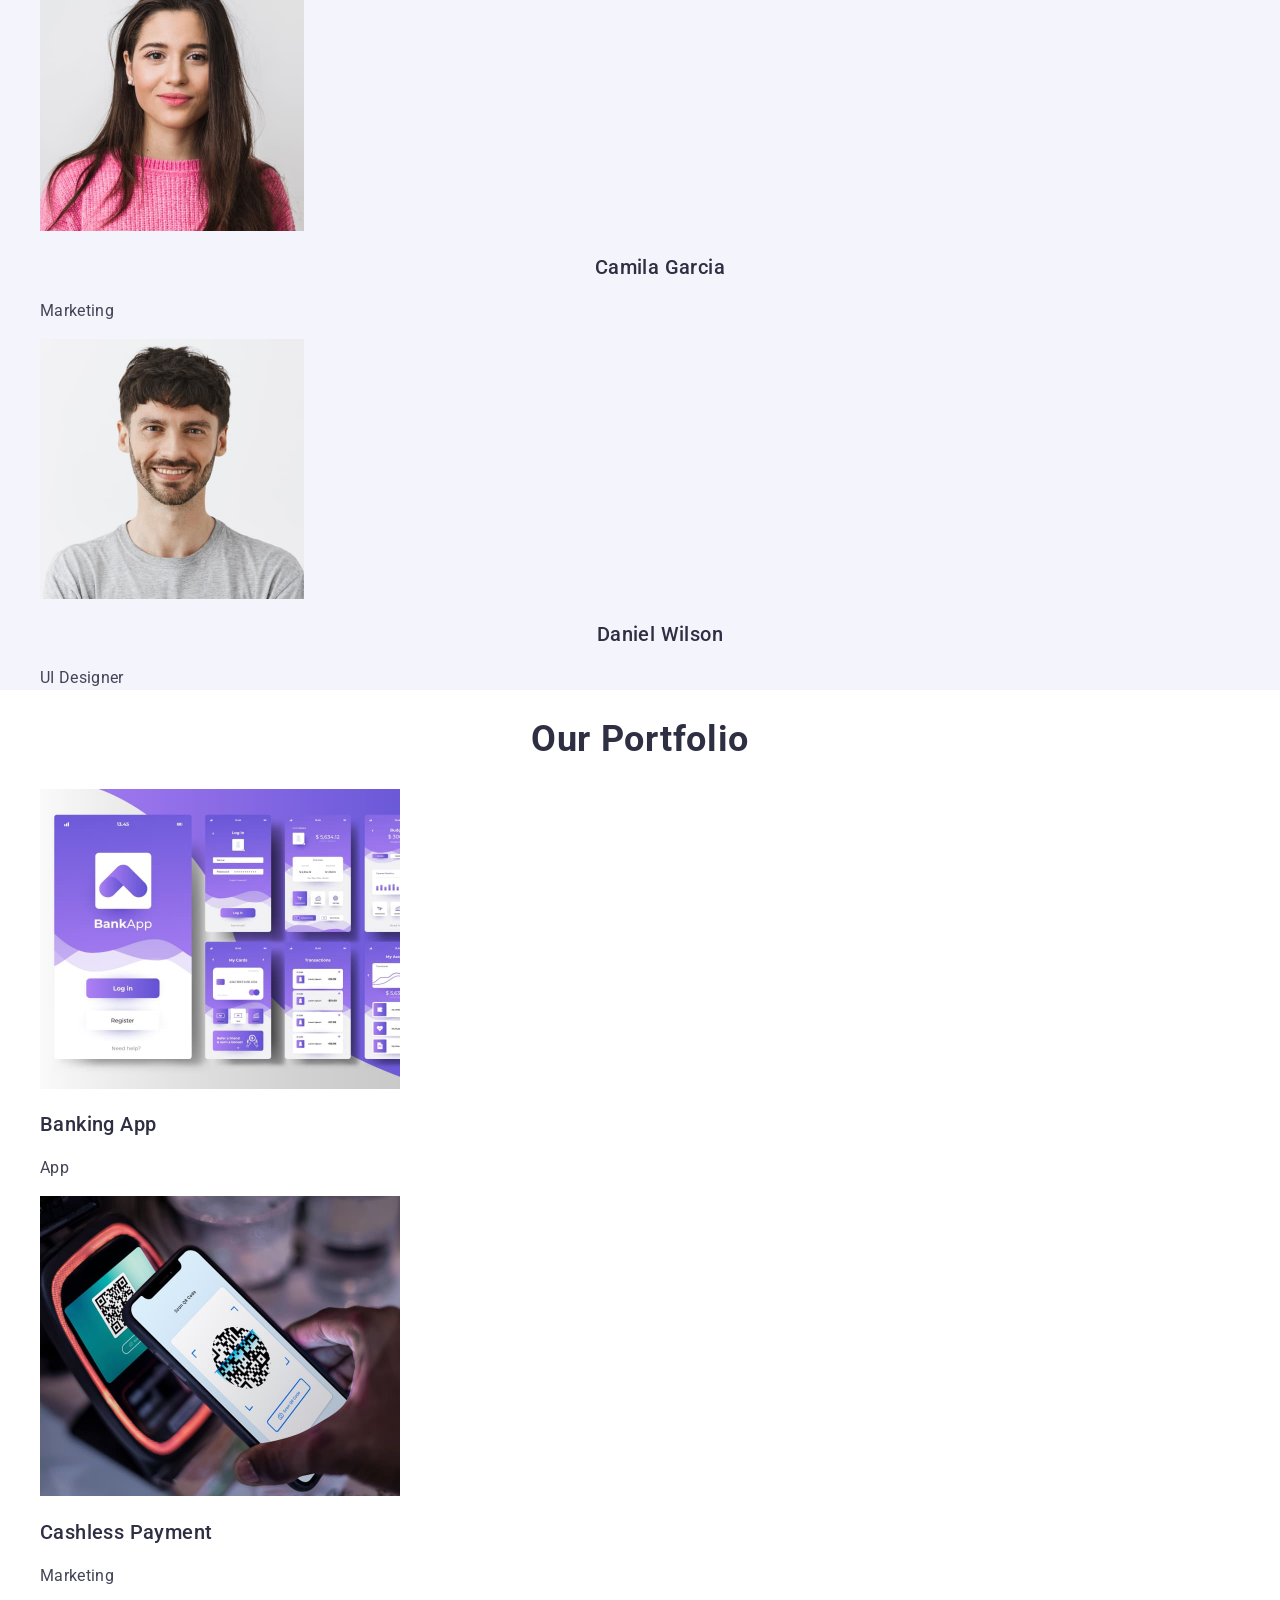
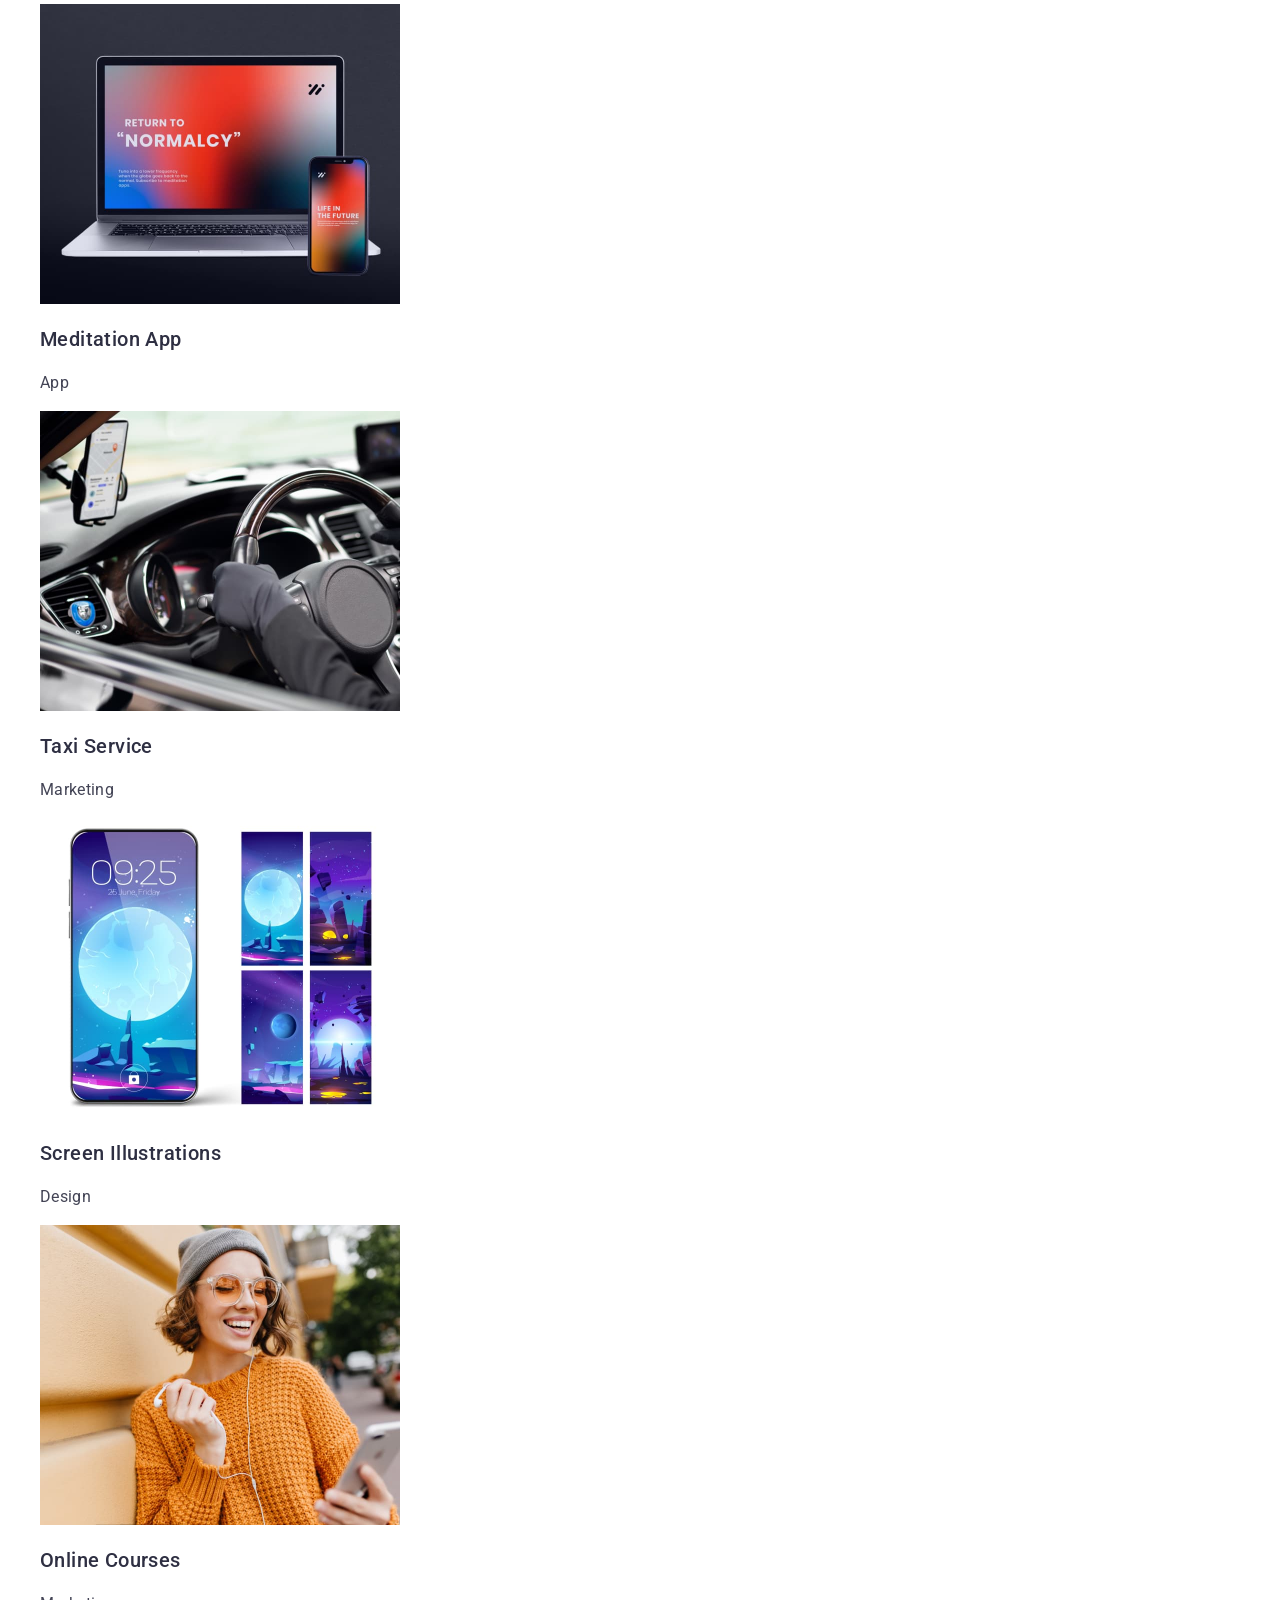
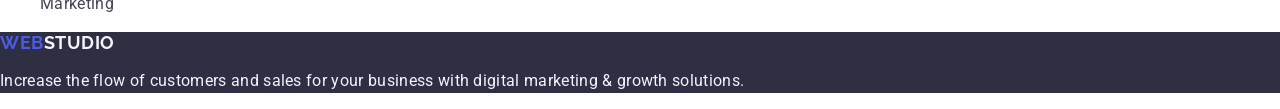
==== commit 87d1a58f: "fixed file html and ccs" ====
--- a/index.html
+++ b/index.html
@@ -30,10 +30,10 @@
             <a class="menu-link" href="./index.html">Studio</a>
           </li>
           <li>
-            <a class="menu-link" href="portfolio.html">Portfolio</a>
-          </li>
-          <li>
-            <a class="menu-link" href="contacts.html">Contacts</a>
+            <a class="menu-link" href="">Portfolio</a>
+          </li>
+          <li>
+            <a class="" href="contacts.html">Contacts</a>
           </li>
         </ul>
       </nav>
@@ -101,7 +101,7 @@
       <section class="team">
         <h2 class="section-title">Our Team</h2>
         <ul class="list">
-          <li>
+          <li class="team-list">
             <img
               src="./images/team/mark.jpg"
               alt="Photo Mark Guerrero"
--- a/css/styles.css
+++ b/css/styles.css
@@ -93,6 +93,7 @@
   letter-spacing: 0.02em;
   text-transform: uppercase;
   color: var(--ternary-text-color);
+  text-align: center;
 }
 
 .modal-btn {
@@ -130,7 +131,7 @@
 /*  ================= /ABOUT  =================*/
 /* ================= TEAM  ================= */
 .team {
-  background-color: var(--primary-background);
+  background-color: #f4f4fd;
 }
 
 .section-title {
@@ -140,6 +141,11 @@
   letter-spacing: 0.02em;
   text-transform: capitalize;
   color: var(--primary-text-color);
+  text-align: center;
+}
+
+.team-list {
+  background-color: #ffffff;
 }
 
 .team-name {
@@ -148,6 +154,7 @@
   line-height: 1.2;
   letter-spacing: 0.02em;
   color: var(--primary-text-color);
+  text-align: center;
 }
 
 .team-paragraph {
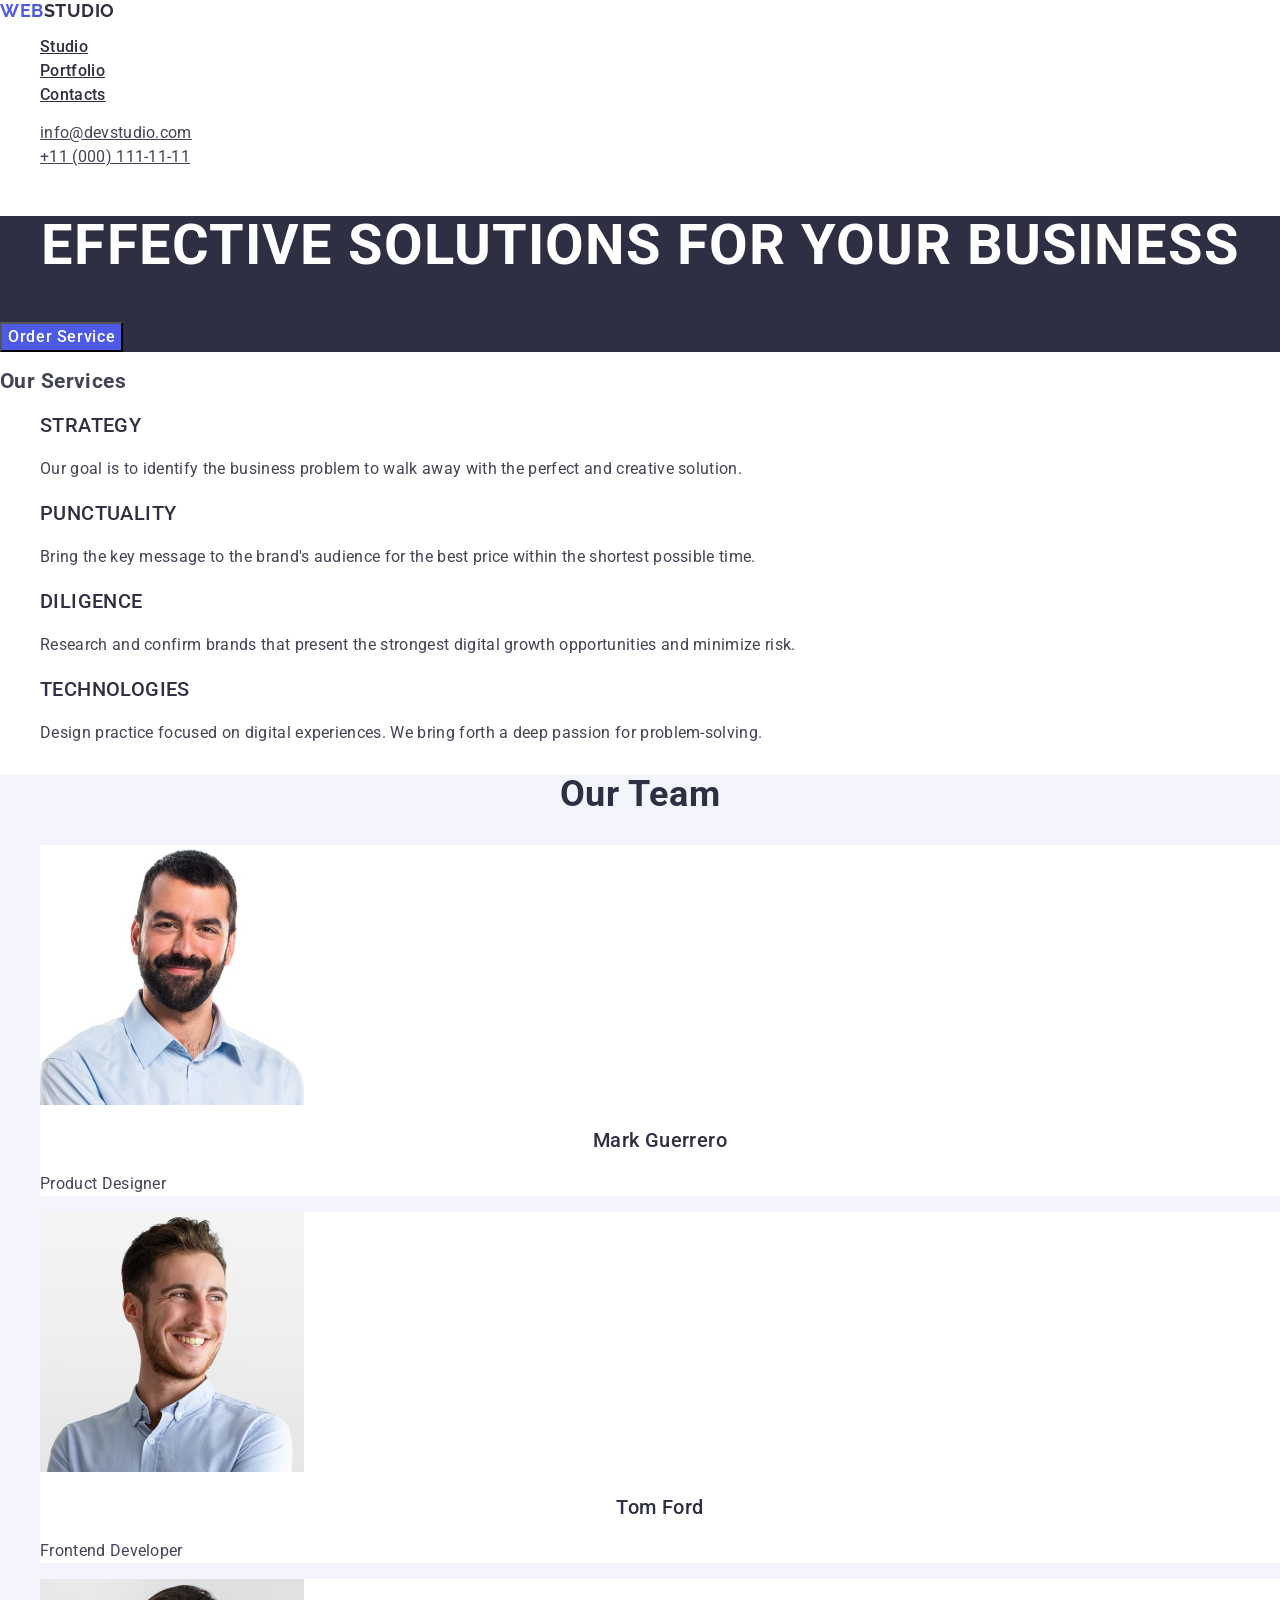
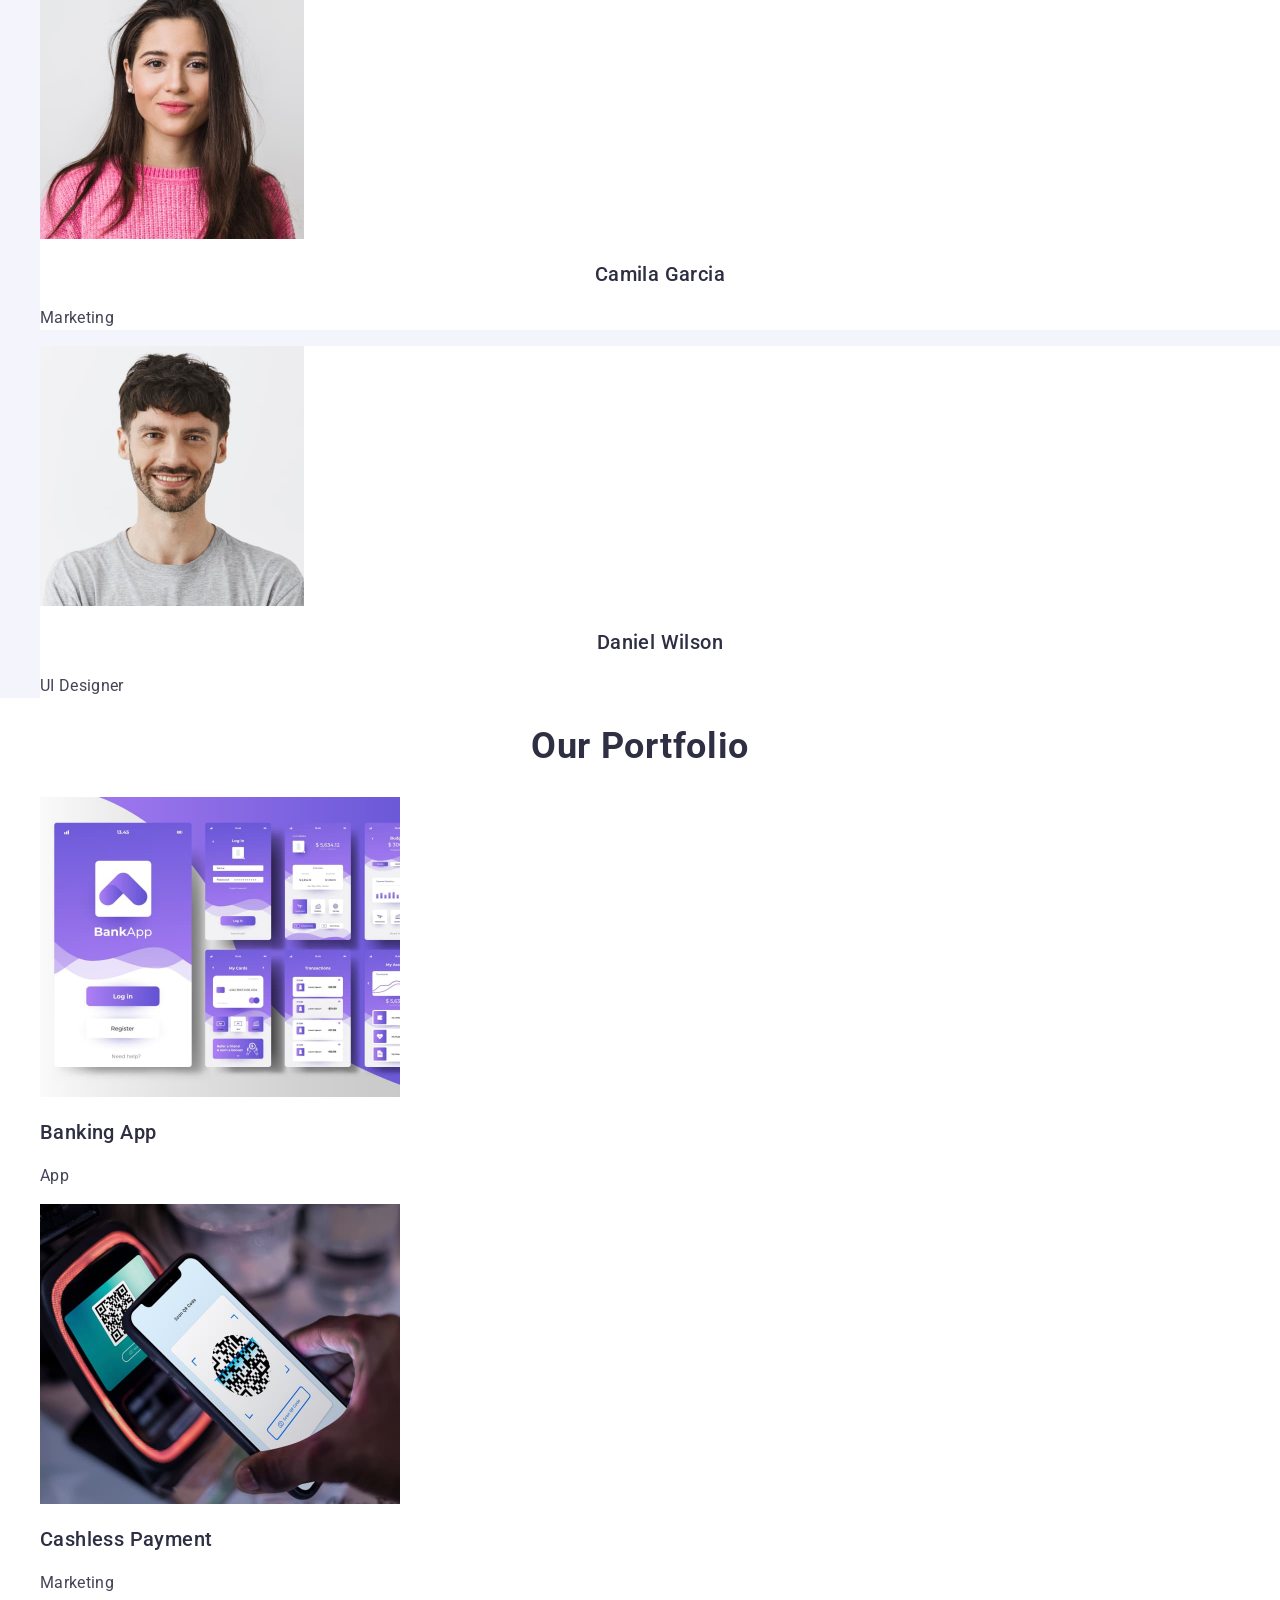
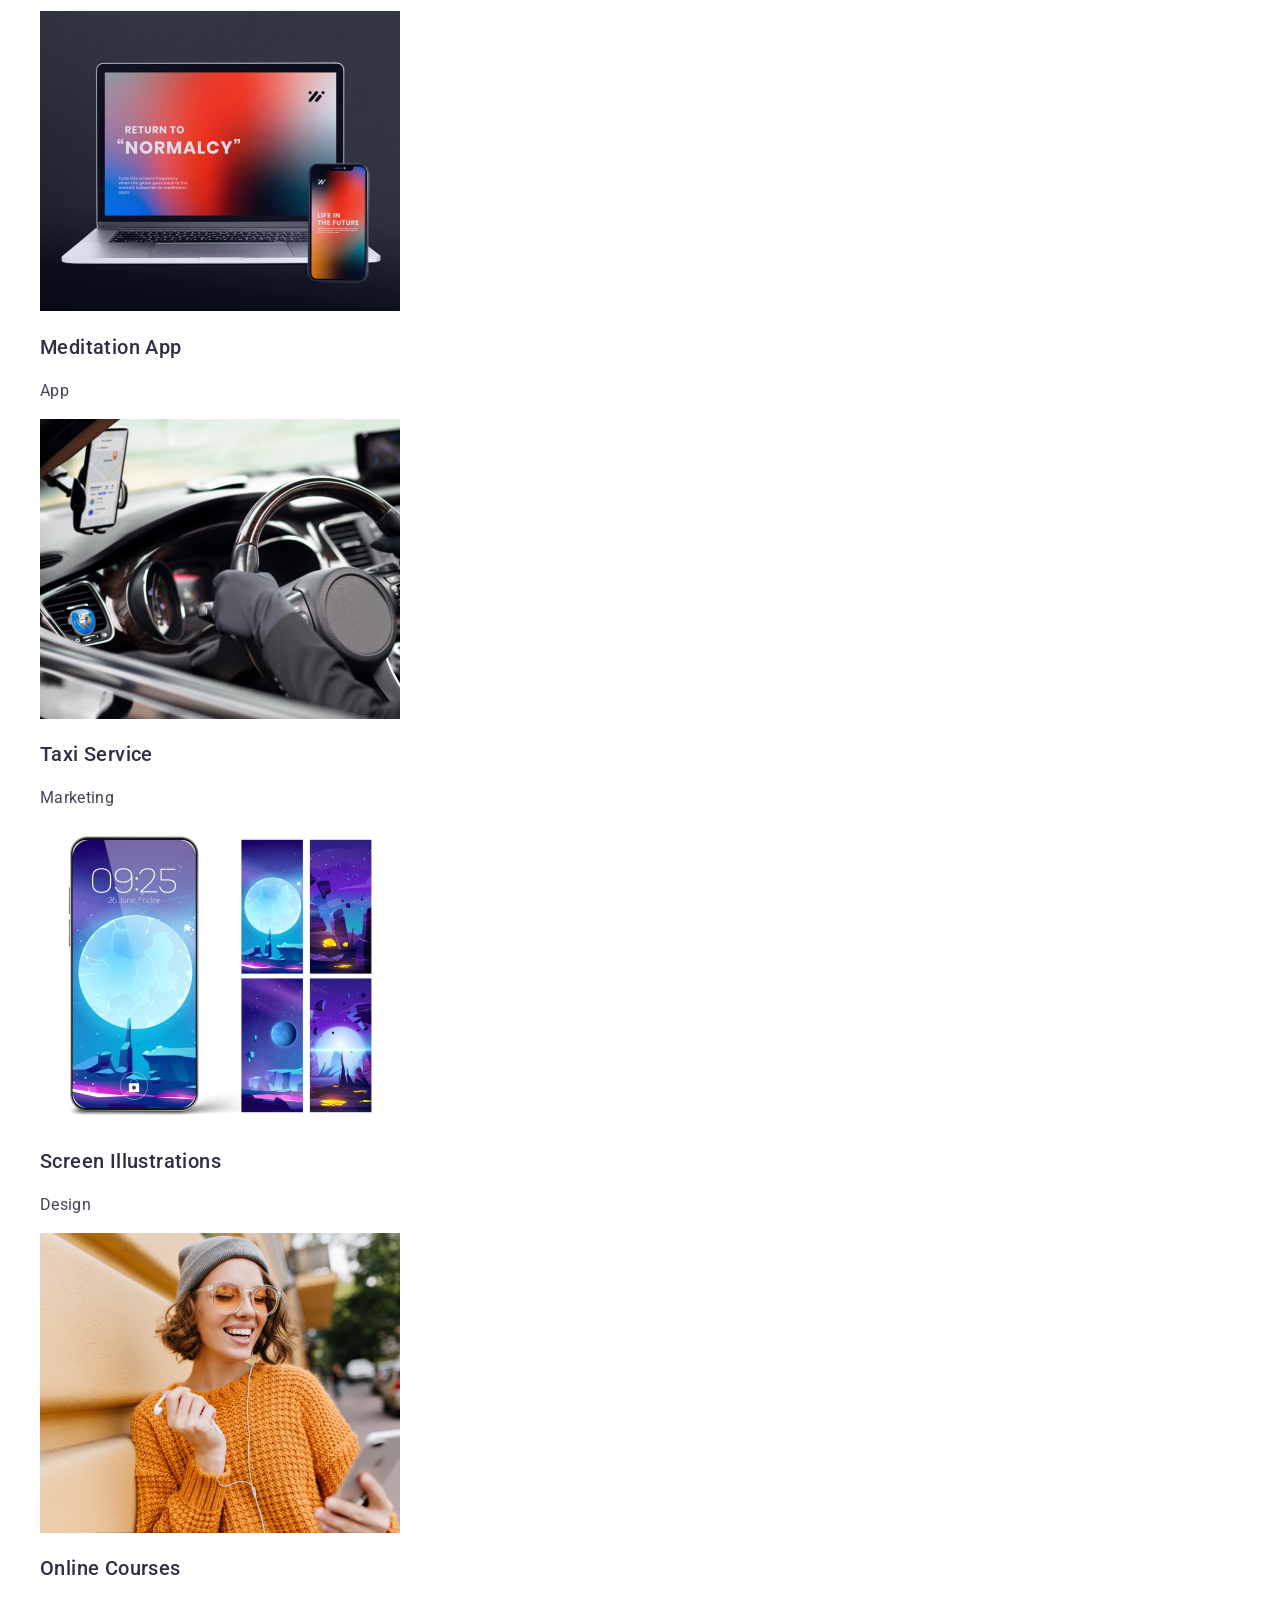
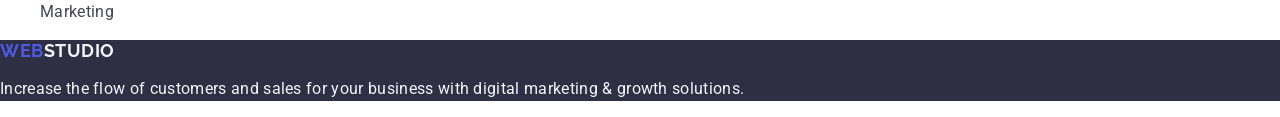
==== commit 8c3f29d2: "fixed files html and ccs" ====
--- a/index.html
+++ b/index.html
@@ -33,7 +33,7 @@
             <a class="menu-link" href="">Portfolio</a>
           </li>
           <li>
-            <a class="" href="contacts.html">Contacts</a>
+            <a class="menu-link" href="">Contacts</a>
           </li>
         </ul>
       </nav>
@@ -111,7 +111,7 @@
             <h3 class="team-name">Mark Guerrero</h3>
             <p class="team-paragraph">Product Designer</p>
           </li>
-          <li>
+          <li class="team-list">
             <img
               src="./images/team/tom.jpg"
               alt="Photo Tom Ford"
@@ -121,7 +121,7 @@
             <h3 class="team-name">Tom Ford</h3>
             <p class="team-paragraph">Frontend Developer</p>
           </li>
-          <li>
+          <li class="team-list">
             <img
               src="./images/team/camila.jpg"
               alt="Photo Camila Garcia"
@@ -131,7 +131,7 @@
             <h3 class="team-name">Camila Garcia</h3>
             <p class="team-paragraph">Marketing</p>
           </li>
-          <li>
+          <li class="team-list">
             <img
               src="./images/team/daniel.jpg"
               alt="Photo Daniel Wilson"
